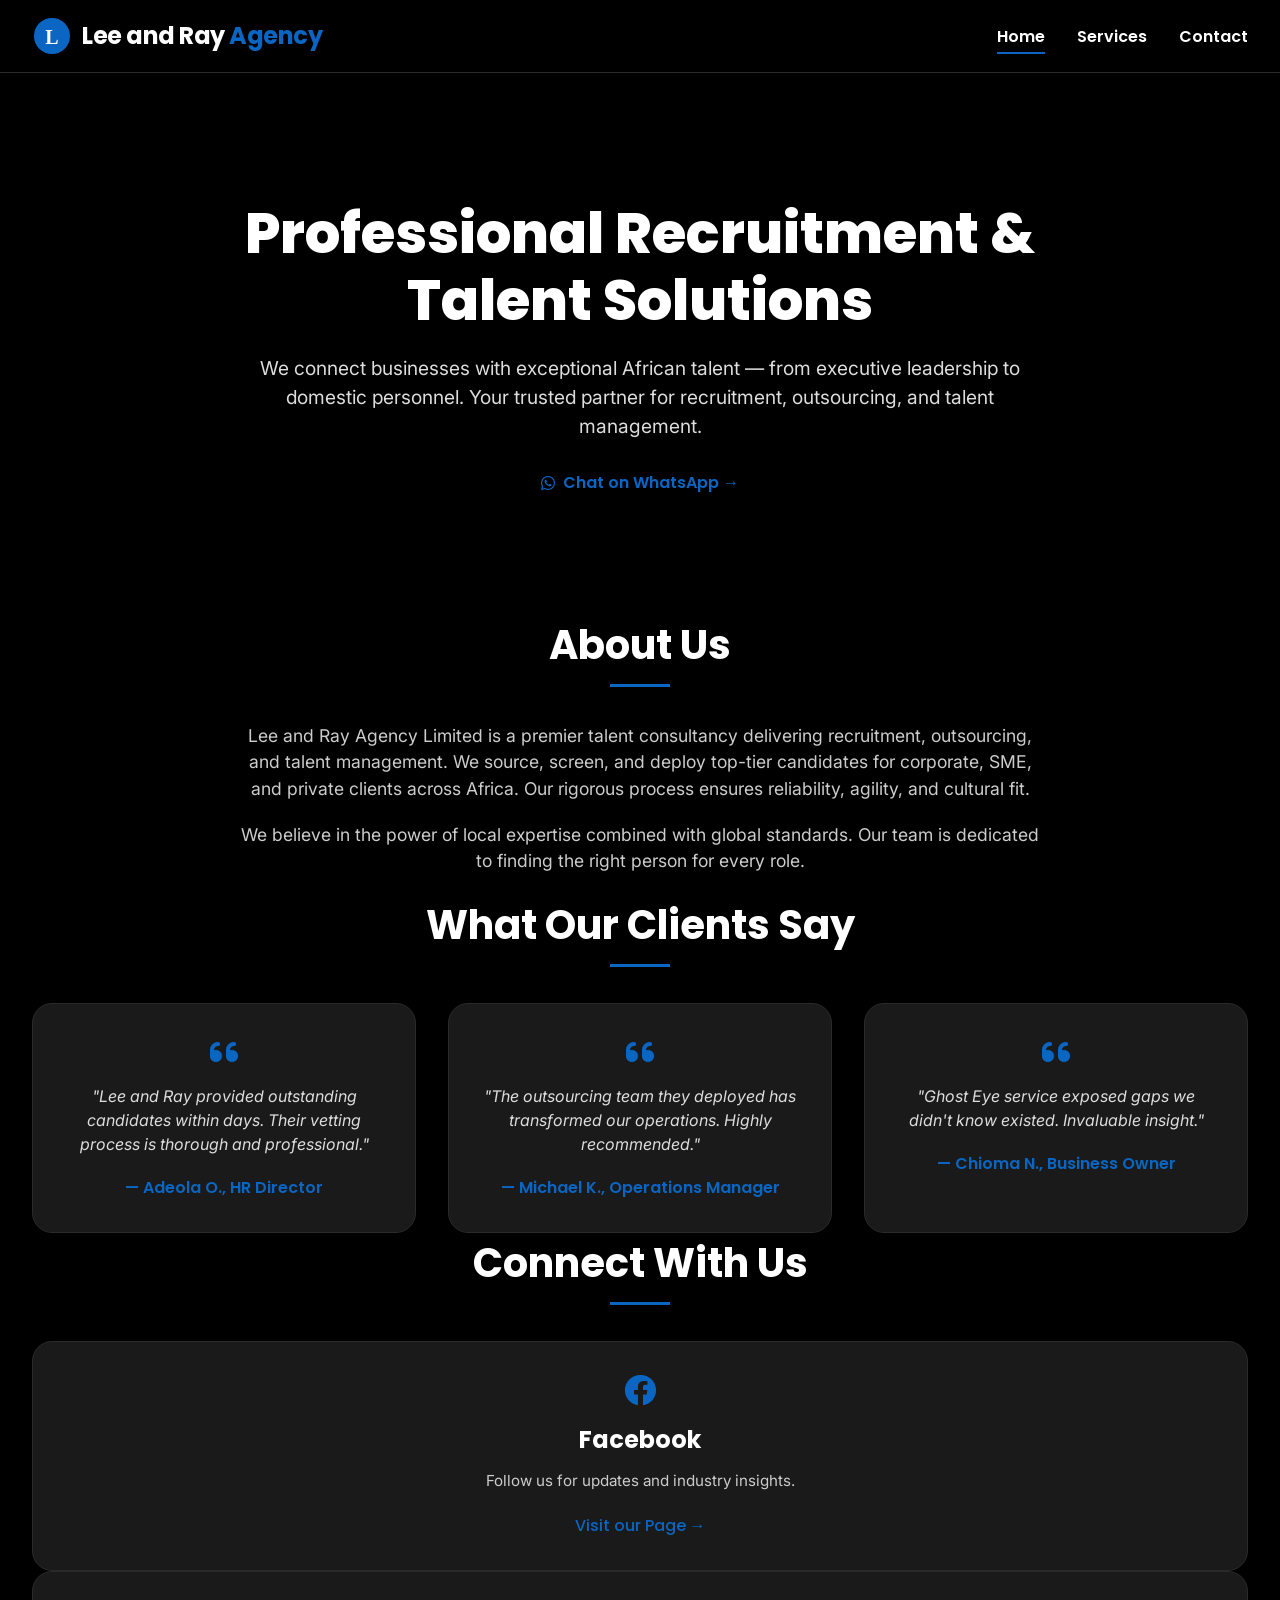
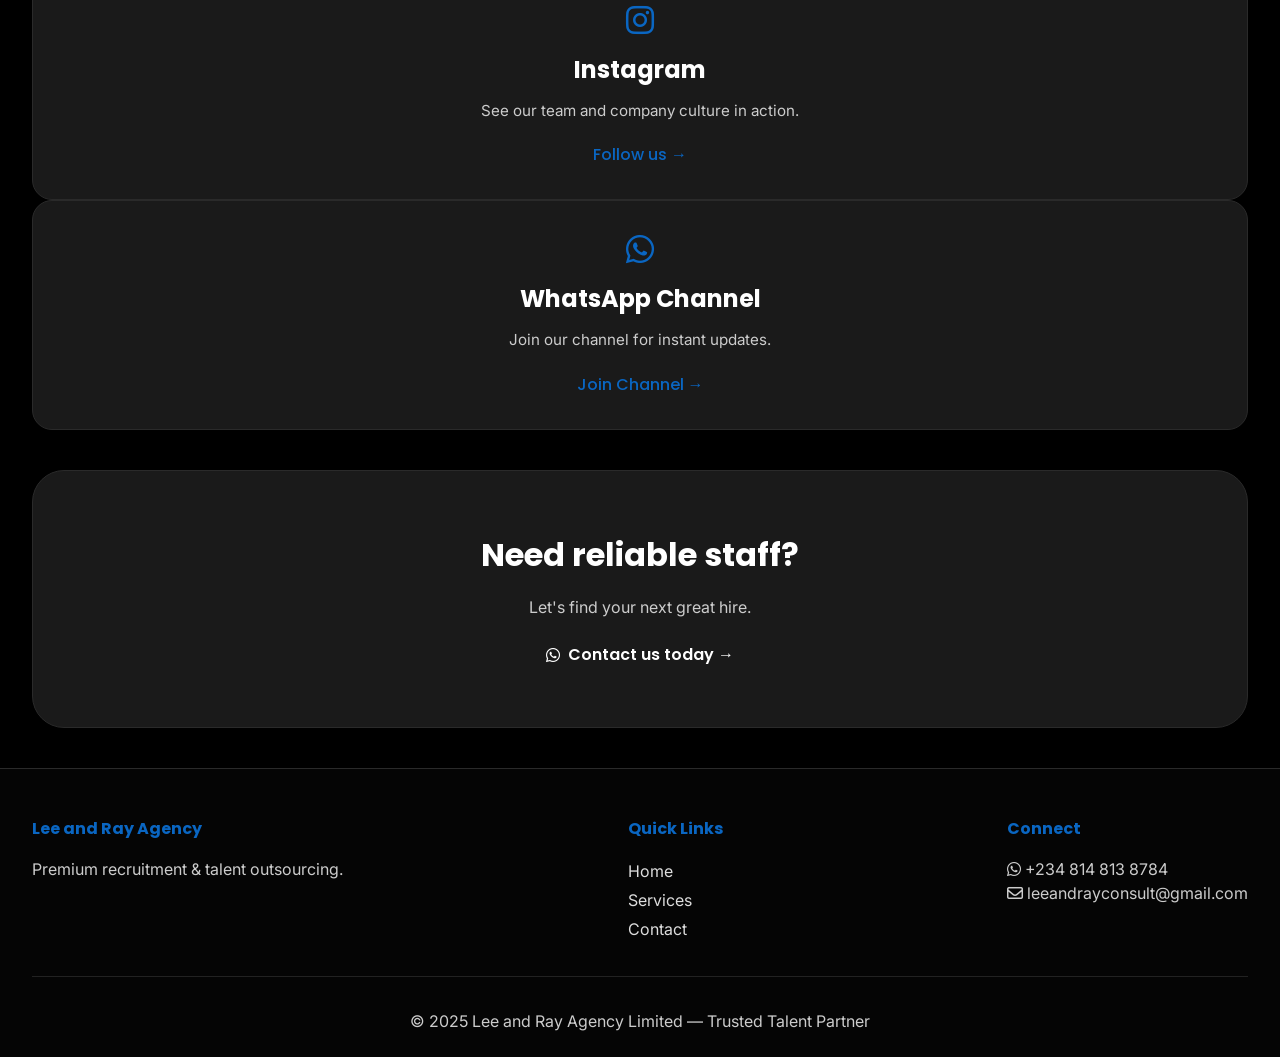
==== index.html @ 64e798c4 "Final updates: blue theme, African images, text links, professional lists, social links added" ====
<!DOCTYPE html>
<html lang="en">
<head>
  <meta charset="UTF-8">
  <meta name="viewport" content="width=device-width, initial-scale=1.0, viewport-fit=cover">
  <title>Lee and Ray Agency | Home</title>
  <link rel="icon" type="image/svg+xml" href="data:image/svg+xml,%3Csvg xmlns='http://www.w3.org/2000/svg' viewBox='0 0 100 100'%3E%3Ctext y='.9em' font-size='90'%3E🏢%3C/text%3E%3C/svg%3E">
  <link href="https://fonts.googleapis.com/css2?family=Inter:opsz,wght@14..32,300;400;500;600;700&family=Poppins:wght@400;500;600;700;800&display=swap" rel="stylesheet">
  <link rel="stylesheet" href="https://cdnjs.cloudflare.com/ajax/libs/font-awesome/6.0.0-beta3/css/all.min.css">
  <link rel="stylesheet" href="styles.css">
</head>
<body>
  <!-- Navbar - solid background -->
  <nav class="navbar" id="mainNav">
    <div class="container nav-container">
      <div class="logo">
        <img src="data:image/svg+xml,%3Csvg xmlns='http://www.w3.org/2000/svg' viewBox='0 0 100 100'%3E%3Ccircle cx='50' cy='50' r='45' fill='%230A66C2'/%3E%3Ctext x='50' y='70' font-size='50' text-anchor='middle' fill='white' font-weight='bold'%3EL%3C/text%3E%3C/svg%3E" alt="Lee and Ray Logo" class="logo-img">
        <h2>Lee and Ray <span>Agency</span></h2>
      </div>
      <ul class="nav-links" id="navLinks">
        <li><a href="index.html" id="nav-home">Home</a></li>
        <li><a href="services.html" id="nav-services">Services</a></li>
        <li><a href="contact.html" id="nav-contact">Contact</a></li>
      </ul>
      <div class="hamburger" id="hamburger"><i class="fas fa-bars"></i></div>
    </div>
  </nav>

  <main>
    <!-- Hero Section -->
    <section class="hero">
      <div class="container">
        <div class="hero-content reveal">
          <h1>Professional Recruitment & Talent Solutions</h1>
          <p>We connect businesses with exceptional African talent — from executive leadership to domestic personnel. Your trusted partner for recruitment, outsourcing, and talent management.</p>
          <a href="https://wa.me/2348148138784?text=Hello%20Lee%20and%20Ray%20Agency%2C%20I'm%20interested%20in%20your%20services." class="text-link" target="_blank"><i class="fab fa-whatsapp"></i> Chat on WhatsApp →</a>
        </div>
      </div>
    </section>

    <!-- About Us -->
    <section class="container reveal">
      <h2 class="section-title">About Us</h2>
      <div class="about-content">
        <p>Lee and Ray Agency Limited is a premier talent consultancy delivering recruitment, outsourcing, and talent management. We source, screen, and deploy top-tier candidates for corporate, SME, and private clients across Africa. Our rigorous process ensures reliability, agility, and cultural fit.</p>
        <p>We believe in the power of local expertise combined with global standards. Our team is dedicated to finding the right person for every role.</p>
      </div>
    </section>

    <!-- Testimonials Section (simple slider/cards) -->
    <section class="container reveal">
      <h2 class="section-title">What Our Clients Say</h2>
      <div class="testimonials-grid">
        <div class="testimonial-card">
          <i class="fas fa-quote-left"></i>
          <p>"Lee and Ray provided outstanding candidates within days. Their vetting process is thorough and professional."</p>
          <h4>— Adeola O., HR Director</h4>
        </div>
        <div class="testimonial-card">
          <i class="fas fa-quote-left"></i>
          <p>"The outsourcing team they deployed has transformed our operations. Highly recommended."</p>
          <h4>— Michael K., Operations Manager</h4>
        </div>
        <div class="testimonial-card">
          <i class="fas fa-quote-left"></i>
          <p>"Ghost Eye service exposed gaps we didn't know existed. Invaluable insight."</p>
          <h4>— Chioma N., Business Owner</h4>
        </div>
      </div>
    </section>

    <!-- Social Media Plugins Section (placeholders – embed real feeds here) -->
        <!-- Social Media Links - Updated -->
    <section class="container reveal">
      <h2 class="section-title">Connect With Us</h2>
      <div class="social-grid">
        <div class="social-placeholder">
          <i class="fab fa-facebook fa-2x"></i>
          <h3>Facebook</h3>
          <p>Follow us for updates and industry insights.</p>
          <a href="https://www.facebook.com/share/1B9zE62vd2/" class="text-link" target="_blank" rel="noopener noreferrer">
            Visit our Page →
          </a>
        </div>
        <div class="social-placeholder">
          <i class="fab fa-instagram fa-2x"></i>
          <h3>Instagram</h3>
          <p>See our team and company culture in action.</p>
          <a href="https://www.instagram.com/leerayagency" class="text-link" target="_blank" rel="noopener noreferrer">
            Follow us →
          </a>
        </div>
        <div class="social-placeholder">
          <i class="fab fa-whatsapp fa-2x"></i>
          <h3>WhatsApp Channel</h3>
          <p>Join our channel for instant updates.</p>
          <a href="https://whatsapp.com/channel/0029Vazezuy2ZjCoZ9tDdW3Q" class="text-link" target="_blank" rel="noopener noreferrer">
            Join Channel →
          </a>
        </div>
      </div>
    </section>

    <!-- Final CTA (only text link) -->
    <div class="container reveal">
      <div class="cta-banner">
        <h3>Need reliable staff?</h3>
        <p>Let's find your next great hire.</p>
        <a href="https://wa.me/2348148138784?text=I%20need%20staff%20for%20my%20business" class="text-link light" target="_blank"><i class="fab fa-whatsapp"></i> Contact us today →</a>
      </div>
    </div>
  </main>

  <footer>
    <div class="container">
      <div class="footer-content">
        <div class="footer-col"><h4>Lee and Ray Agency</h4><p>Premium recruitment & talent outsourcing.</p></div>
        <div class="footer-col"><h4>Quick Links</h4><p><a href="index.html">Home</a><br><a href="services.html">Services</a><br><a href="contact.html">Contact</a></p></div>
        <div class="footer-col"><h4>Connect</h4><p><i class="fab fa-whatsapp"></i> +234 814 813 8784<br><i class="far fa-envelope"></i> leeandrayconsult@gmail.com</p></div>
      </div>
      <div class="footer-bottom"><p>© 2025 Lee and Ray Agency Limited — Trusted Talent Partner</p></div>
    </div>
  </footer>

  <script src="script.js"></script>
</body>
</html>
---- styles.css ----
* {
  margin: 0;
  padding: 0;
  box-sizing: border-box;
}

body {
  font-family: 'Inter', sans-serif;
  background: #000000;
  color: #ffffff;
  line-height: 1.5;
  scroll-behavior: smooth;
  padding-top: 80px;
}

h1, h2, h3, h4, .logo, .nav-links a, .stat-number, .text-link {
  font-family: 'Poppins', sans-serif;
}

:root {
  --black: #000000;
  --white: #ffffff;
  --blue: #0A66C2;
  --blue-dark: #084a8f;
  --gray-light: #1a1a1a;
  --gray-mid: #2a2a2a;
  --transition: all 0.3s ease;
}

.container {
  max-width: 1280px;
  margin: 0 auto;
  padding: 0 32px;
}

/* Text links (no buttons) */
.text-link {
  color: var(--blue);
  text-decoration: none;
  font-weight: 600;
  display: inline-flex;
  align-items: center;
  gap: 8px;
  transition: var(--transition);
  font-size: 1rem;
}
.text-link:hover {
  color: var(--white);
  gap: 12px;
}
.text-link.light {
  color: var(--white);
}
.text-link.light:hover {
  color: var(--blue);
}

/* Navbar – always solid */
.navbar {
  background: var(--black);
  padding: 16px 0;
  position: fixed;
  top: 0;
  left: 0;
  width: 100%;
  z-index: 1000;
  border-bottom: 1px solid var(--gray-mid);
}
.nav-container {
  display: flex;
  justify-content: space-between;
  align-items: center;
}
.logo {
  display: flex;
  align-items: center;
  gap: 10px;
}
.logo-img {
  height: 40px;
  width: auto;
}
.logo h2 {
  font-size: 1.5rem;
  font-weight: 700;
  letter-spacing: -0.5px;
  color: white;
}
.logo span {
  color: var(--blue);
}
.nav-links {
  display: flex;
  gap: 32px;
  list-style: none;
}
.nav-links a {
  text-decoration: none;
  font-weight: 600;
  color: var(--white);
  transition: var(--transition);
  position: relative;
  padding-bottom: 4px;
}
.nav-links a::after {
  content: '';
  position: absolute;
  bottom: -2px;
  left: 0;
  width: 0;
  height: 2px;
  background: var(--blue);
  transition: width 0.3s ease;
}
.nav-links a:hover::after,
.nav-links a.active::after {
  width: 100%;
}
.hamburger {
  display: none;
  font-size: 1.8rem;
  cursor: pointer;
  color: white;
}

/* Hero – updated with colour image of Black African professionals */
.hero {
  background: linear-gradient(135deg, rgba(0,0,0,0.85) 0%, rgba(0,0,0,0.75) 100%), url('https://images.unsplash.com/photo-1552664730-d307ca884978?ixlib=rb-4.0.3&auto=format&fit=crop&w=2070&q=80');
  background-size: cover;
  background-position: center;
  padding: 120px 0;
  text-align: center;
}
.hero-content {
  max-width: 800px;
  margin: 0 auto;
}
.hero h1 {
  font-size: 3.5rem;
  font-weight: 800;
  line-height: 1.2;
  margin-bottom: 20px;
}
.hero p {
  font-size: 1.2rem;
  margin-bottom: 30px;
  color: #dddddd;
}

/* Sections */
section {
  padding: 80px 0;
}
.section-title {
  font-size: 2.5rem;
  font-weight: 700;
  margin-bottom: 48px;
  text-align: center;
  position: relative;
  display: inline-block;
  width: 100%;
}
.section-title:after {
  content: '';
  position: absolute;
  bottom: -12px;
  left: 50%;
  transform: translateX(-50%);
  width: 60px;
  height: 3px;
  background: var(--blue);
}
.about-content {
  max-width: 800px;
  margin: 0 auto;
  text-align: center;
  font-size: 1.1rem;
  color: #cccccc;
}
.about-content p {
  margin-bottom: 20px;
}

/* Testimonials */
.testimonials-grid {
  display: grid;
  grid-template-columns: repeat(auto-fit, minmax(280px, 1fr));
  gap: 32px;
}
.testimonial-card {
  background: var(--gray-light);
  padding: 32px;
  border-radius: 20px;
  text-align: center;
  border: 1px solid var(--gray-mid);
}
.testimonial-card i {
  font-size: 2rem;
  color: var(--blue);
  margin-bottom: 16px;
}
.testimonial-card p {
  font-style: italic;
  margin-bottom: 20px;
  color: #dddddd;
}
.testimonial-card h4 {
  color: var(--blue);
  font-weight: 600;
}

/* Social links styling */
.social-placeholder {
  background: var(--gray-light);
  padding: 32px 24px;
  border-radius: 20px;
  text-align: center;
  border: 1px solid var(--gray-mid);
  transition: var(--transition);
}
.social-placeholder:hover {
  transform: translateY(-5px);
  border-color: var(--blue);
}
.social-placeholder i {
  color: var(--blue);
  margin-bottom: 16px;
}
.social-placeholder h3 {
  margin-bottom: 12px;
  font-size: 1.5rem;
}
.social-placeholder p {
  color: #cccccc;
  margin-bottom: 20px;
  font-size: 0.95rem;
}
.social-placeholder .text-link {
  display: inline-flex;
  align-items: center;
  gap: 8px;
  font-weight: 500;
}

/* CTA banner */
.cta-banner {
  background: var(--gray-light);
  text-align: center;
  border-radius: 32px;
  padding: 60px 40px;
  margin: 40px 0;
  border: 1px solid var(--gray-mid);
}
.cta-banner h3 {
  font-size: 2rem;
  margin-bottom: 16px;
}
.cta-banner p {
  margin-bottom: 24px;
  color: #cccccc;
}

/* Services page */
.services-list {
  display: flex;
  flex-direction: column;
  gap: 48px;
}
.service-item {
  display: flex;
  flex-wrap: wrap;
  gap: 32px;
  background: var(--gray-light);
  border-radius: 24px;
  padding: 32px;
  border: 1px solid var(--gray-mid);
}
.service-item-img {
  width: 180px;
  height: 180px;
  object-fit: cover;
  border-radius: 20px;
}
.service-item-content {
  flex: 1;
}
.service-item-content h3 {
  font-size: 1.8rem;
  margin-bottom: 16px;
}
.service-item-content ul {
  margin: 20px 0;
  list-style: none;
}
.service-item-content li {
  margin-bottom: 8px;
}

/* Contact page */
.contact-grid {
  display: grid;
  grid-template-columns: 1fr 1fr;
  gap: 48px;
}
.contact-info {
  background: var(--gray-light);
  padding: 32px;
  border-radius: 28px;
}
.contact-info-item {
  display: flex;
  align-items: center;
  gap: 16px;
  margin-bottom: 32px;
}
.contact-info-item i {
  font-size: 1.8rem;
  color: var(--blue);
}
.contact-info-item a {
  color: var(--blue);
  text-decoration: none;
}
.contact-form {
  background: var(--gray-light);
  padding: 32px;
  border-radius: 28px;
}
.form-group {
  margin-bottom: 24px;
}
input, textarea {
  width: 100%;
  padding: 14px 18px;
  border: 1px solid var(--gray-mid);
  background: #111;
  color: white;
  border-radius: 16px;
  font-family: 'Inter', sans-serif;
}
input:focus, textarea:focus {
  outline: none;
  border-color: var(--blue);
}
.form-note {
  font-size: 0.8rem;
  margin-top: 16px;
  color: #888;
}

/* Footer */
footer {
  background: #050505;
  color: #ccc;
  padding: 48px 0 24px;
  margin-top: 40px;
  border-top: 1px solid var(--gray-mid);
}
.footer-content {
  display: flex;
  justify-content: space-between;
  flex-wrap: wrap;
  gap: 32px;
}
.footer-col h4 {
  color: var(--blue);
  margin-bottom: 16px;
}
.footer-col a {
  color: #ddd;
  text-decoration: none;
  line-height: 1.8;
}
.footer-bottom {
  text-align: center;
  padding-top: 32px;
  border-top: 1px solid #222;
  margin-top: 32px;
}

/* Scroll reveal */
.reveal {
  opacity: 0;
  transform: translateY(28px);
  transition: opacity 0.7s ease, transform 0.7s ease;
}
.reveal.visible {
  opacity: 1;
  transform: translateY(0);
}

/* Responsive */
@media (max-width: 880px) {
  body {
    padding-top: 70px;
  }
  .container {
    padding: 0 24px;
  }
  .nav-links {
    position: fixed;
    top: 70px;
    left: -100%;
    flex-direction: column;
    background: black;
    width: 80%;
    height: calc(100vh - 70px);
    padding: 40px 32px;
    transition: 0.3s;
    gap: 28px;
    z-index: 999;
    border-right: 1px solid var(--gray-mid);
  }
  .nav-links.active {
    left: 0;
  }
  .hamburger {
    display: block;
  }
  .hero h1 {
    font-size: 2rem;
  }
  .section-title {
    font-size: 1.8rem;
  }
  .contact-grid {
    grid-template-columns: 1fr;
  }
  .service-item-img {
    width: 100%;
    height: 200px;
  }
}
/* Professional list styling (no emojis, clean bullets) */
.professional-list {
  list-style: none;
  margin: 20px 0;
  padding: 0;
}
.professional-list li {
  margin-bottom: 10px;
  padding-left: 20px;
  position: relative;
}
.professional-list li::before {
  content: "—";
  color: var(--blue);
  position: absolute;
  left: 0;
  font-weight: 600;
}
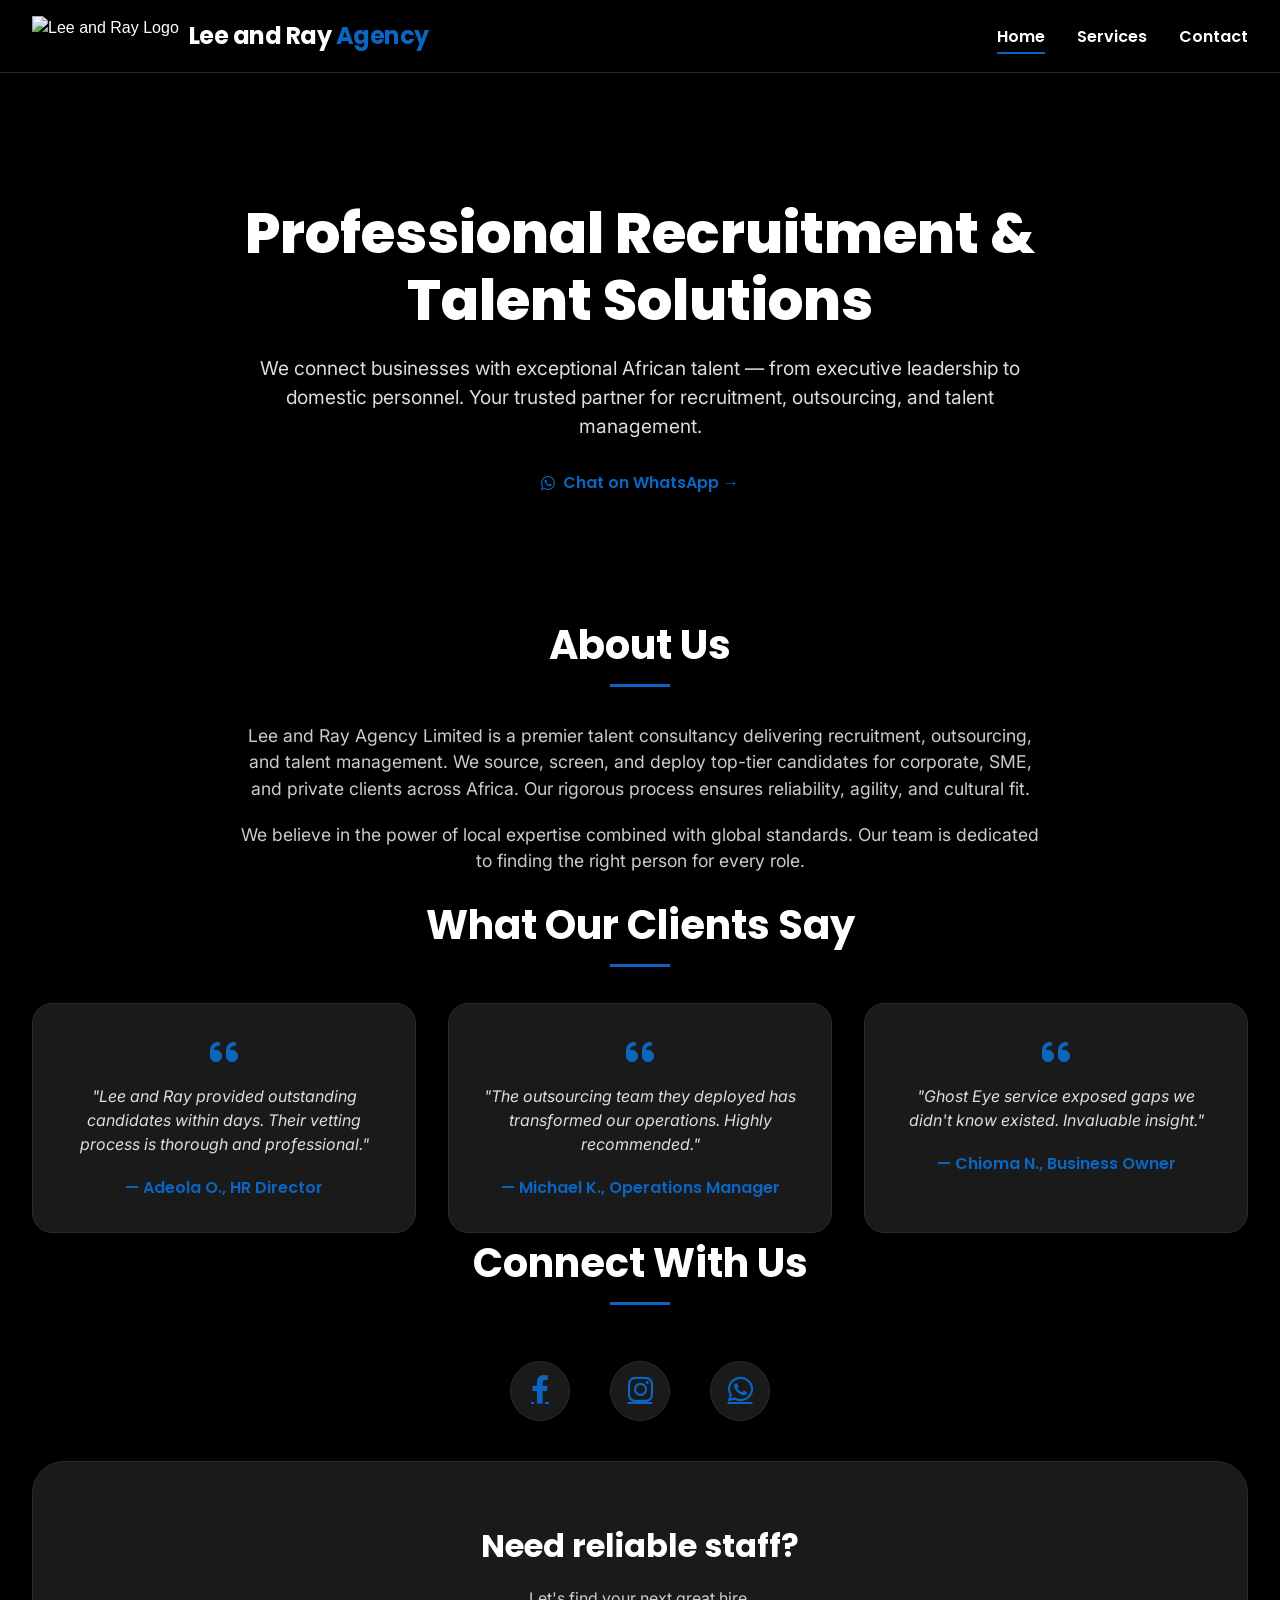
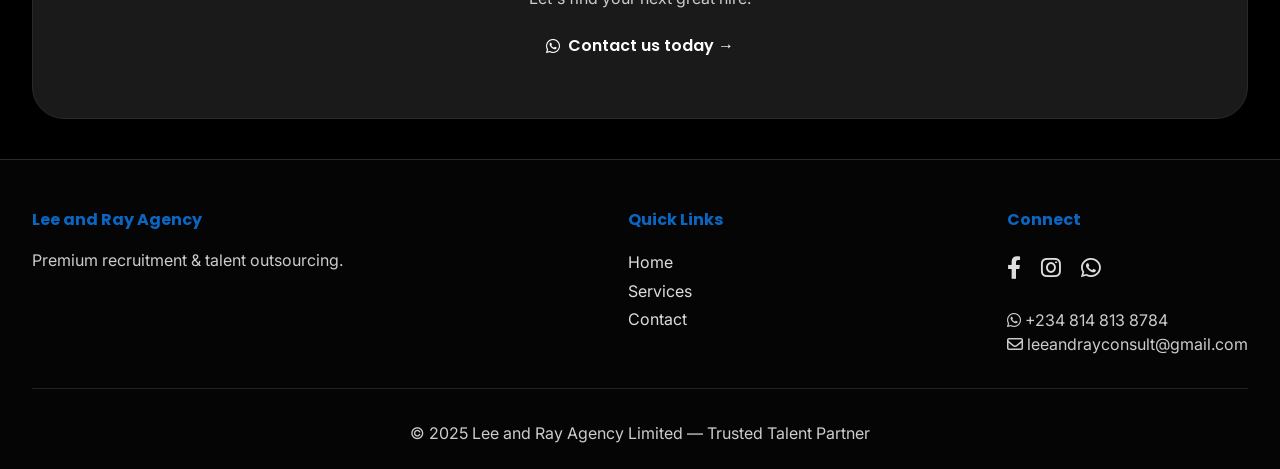
==== commit e7e3e02f: "Added local images and favicon, updated footer social icons" ====
--- a/index.html
+++ b/index.html
@@ -4,17 +4,18 @@
   <meta charset="UTF-8">
   <meta name="viewport" content="width=device-width, initial-scale=1.0, viewport-fit=cover">
   <title>Lee and Ray Agency | Home</title>
-  <link rel="icon" type="image/svg+xml" href="data:image/svg+xml,%3Csvg xmlns='http://www.w3.org/2000/svg' viewBox='0 0 100 100'%3E%3Ctext y='.9em' font-size='90'%3E🏢%3C/text%3E%3C/svg%3E">
+  <!-- Favicon (real .ico file) -->
+  <link rel="icon" type="image/x-icon" href="favicon.ico">
   <link href="https://fonts.googleapis.com/css2?family=Inter:opsz,wght@14..32,300;400;500;600;700&family=Poppins:wght@400;500;600;700;800&display=swap" rel="stylesheet">
   <link rel="stylesheet" href="https://cdnjs.cloudflare.com/ajax/libs/font-awesome/6.0.0-beta3/css/all.min.css">
   <link rel="stylesheet" href="styles.css">
 </head>
 <body>
-  <!-- Navbar - solid background -->
   <nav class="navbar" id="mainNav">
     <div class="container nav-container">
       <div class="logo">
-        <img src="data:image/svg+xml,%3Csvg xmlns='http://www.w3.org/2000/svg' viewBox='0 0 100 100'%3E%3Ccircle cx='50' cy='50' r='45' fill='%230A66C2'/%3E%3Ctext x='50' y='70' font-size='50' text-anchor='middle' fill='white' font-weight='bold'%3EL%3C/text%3E%3C/svg%3E" alt="Lee and Ray Logo" class="logo-img">
+        <!-- Real logo image -->
+        <img src="logo.png" alt="Lee and Ray Logo" class="logo-img">
         <h2>Lee and Ray <span>Agency</span></h2>
       </div>
       <ul class="nav-links" id="navLinks">
@@ -27,7 +28,6 @@
   </nav>
 
   <main>
-    <!-- Hero Section -->
     <section class="hero">
       <div class="container">
         <div class="hero-content reveal">
@@ -38,7 +38,6 @@
       </div>
     </section>
 
-    <!-- About Us -->
     <section class="container reveal">
       <h2 class="section-title">About Us</h2>
       <div class="about-content">
@@ -47,7 +46,6 @@
       </div>
     </section>
 
-    <!-- Testimonials Section (simple slider/cards) -->
     <section class="container reveal">
       <h2 class="section-title">What Our Clients Say</h2>
       <div class="testimonials-grid">
@@ -69,39 +67,15 @@
       </div>
     </section>
 
-    <!-- Social Media Plugins Section (placeholders – embed real feeds here) -->
-        <!-- Social Media Links - Updated -->
     <section class="container reveal">
       <h2 class="section-title">Connect With Us</h2>
-      <div class="social-grid">
-        <div class="social-placeholder">
-          <i class="fab fa-facebook fa-2x"></i>
-          <h3>Facebook</h3>
-          <p>Follow us for updates and industry insights.</p>
-          <a href="https://www.facebook.com/share/1B9zE62vd2/" class="text-link" target="_blank" rel="noopener noreferrer">
-            Visit our Page →
-          </a>
-        </div>
-        <div class="social-placeholder">
-          <i class="fab fa-instagram fa-2x"></i>
-          <h3>Instagram</h3>
-          <p>See our team and company culture in action.</p>
-          <a href="https://www.instagram.com/leerayagency" class="text-link" target="_blank" rel="noopener noreferrer">
-            Follow us →
-          </a>
-        </div>
-        <div class="social-placeholder">
-          <i class="fab fa-whatsapp fa-2x"></i>
-          <h3>WhatsApp Channel</h3>
-          <p>Join our channel for instant updates.</p>
-          <a href="https://whatsapp.com/channel/0029Vazezuy2ZjCoZ9tDdW3Q" class="text-link" target="_blank" rel="noopener noreferrer">
-            Join Channel →
-          </a>
-        </div>
+      <div class="social-icons-wrapper">
+        <a href="https://www.facebook.com/share/1B9zE62vd2/" class="social-icon" target="_blank" rel="noopener noreferrer"><i class="fab fa-facebook-f"></i></a>
+        <a href="https://www.instagram.com/leerayagency" class="social-icon" target="_blank" rel="noopener noreferrer"><i class="fab fa-instagram"></i></a>
+        <a href="https://whatsapp.com/channel/0029Vazezuy2ZjCoZ9tDdW3Q" class="social-icon" target="_blank" rel="noopener noreferrer"><i class="fab fa-whatsapp"></i></a>
       </div>
     </section>
 
-    <!-- Final CTA (only text link) -->
     <div class="container reveal">
       <div class="cta-banner">
         <h3>Need reliable staff?</h3>
@@ -114,9 +88,23 @@
   <footer>
     <div class="container">
       <div class="footer-content">
-        <div class="footer-col"><h4>Lee and Ray Agency</h4><p>Premium recruitment & talent outsourcing.</p></div>
-        <div class="footer-col"><h4>Quick Links</h4><p><a href="index.html">Home</a><br><a href="services.html">Services</a><br><a href="contact.html">Contact</a></p></div>
-        <div class="footer-col"><h4>Connect</h4><p><i class="fab fa-whatsapp"></i> +234 814 813 8784<br><i class="far fa-envelope"></i> leeandrayconsult@gmail.com</p></div>
+        <div class="footer-col">
+          <h4>Lee and Ray Agency</h4>
+          <p>Premium recruitment & talent outsourcing.</p>
+        </div>
+        <div class="footer-col">
+          <h4>Quick Links</h4>
+          <p><a href="index.html">Home</a><br><a href="services.html">Services</a><br><a href="contact.html">Contact</a></p>
+        </div>
+        <div class="footer-col">
+          <h4>Connect</h4>
+          <div class="footer-social-icons">
+            <a href="https://www.facebook.com/share/1B9zE62vd2/" target="_blank"><i class="fab fa-facebook-f"></i></a>
+            <a href="https://www.instagram.com/leerayagency" target="_blank"><i class="fab fa-instagram"></i></a>
+            <a href="https://whatsapp.com/channel/0029Vazezuy2ZjCoZ9tDdW3Q" target="_blank"><i class="fab fa-whatsapp"></i></a>
+          </div>
+          <p><i class="fab fa-whatsapp"></i> +234 814 813 8784<br><i class="far fa-envelope"></i> leeandrayconsult@gmail.com</p>
+        </div>
       </div>
       <div class="footer-bottom"><p>© 2025 Lee and Ray Agency Limited — Trusted Talent Partner</p></div>
     </div>
--- a/styles.css
+++ b/styles.css
@@ -210,36 +210,52 @@
 }
 
 /* Social links styling */
-.social-placeholder {
-  background: var(--gray-light);
-  padding: 32px 24px;
-  border-radius: 20px;
-  text-align: center;
+/* Social icons – pure icons, no text */
+.social-icons-wrapper {
+  display: flex;
+  justify-content: center;
+  gap: 40px;
+  flex-wrap: wrap;
+  margin-top: 20px;
+}
+
+.social-icon {
+  display: flex;
+  align-items: center;
+  justify-content: center;
+  width: 60px;
+  height: 60px;
+  background: var(--gray-light);
+  border-radius: 50%;
+  color: var(--blue);
+  font-size: 1.8rem;
+  transition: var(--transition);
   border: 1px solid var(--gray-mid);
+}
+
+.social-icon:hover {
+  transform: translateY(-5px);
+  background: var(--blue);
+  color: white;
+  border-color: var(--blue);
+}
+
+/* Footer social icons */
+.footer-social-icons {
+  display: flex;
+  gap: 20px;
+  margin-bottom: 20px;
+}
+
+.footer-social-icons a {
+  color: #ccc;
+  font-size: 1.4rem;
   transition: var(--transition);
 }
-.social-placeholder:hover {
-  transform: translateY(-5px);
-  border-color: var(--blue);
-}
-.social-placeholder i {
-  color: var(--blue);
-  margin-bottom: 16px;
-}
-.social-placeholder h3 {
-  margin-bottom: 12px;
-  font-size: 1.5rem;
-}
-.social-placeholder p {
-  color: #cccccc;
-  margin-bottom: 20px;
-  font-size: 0.95rem;
-}
-.social-placeholder .text-link {
-  display: inline-flex;
-  align-items: center;
-  gap: 8px;
-  font-weight: 500;
+
+.footer-social-icons a:hover {
+  color: var(--blue);
+  transform: translateY(-3px);
 }
 
 /* CTA banner */
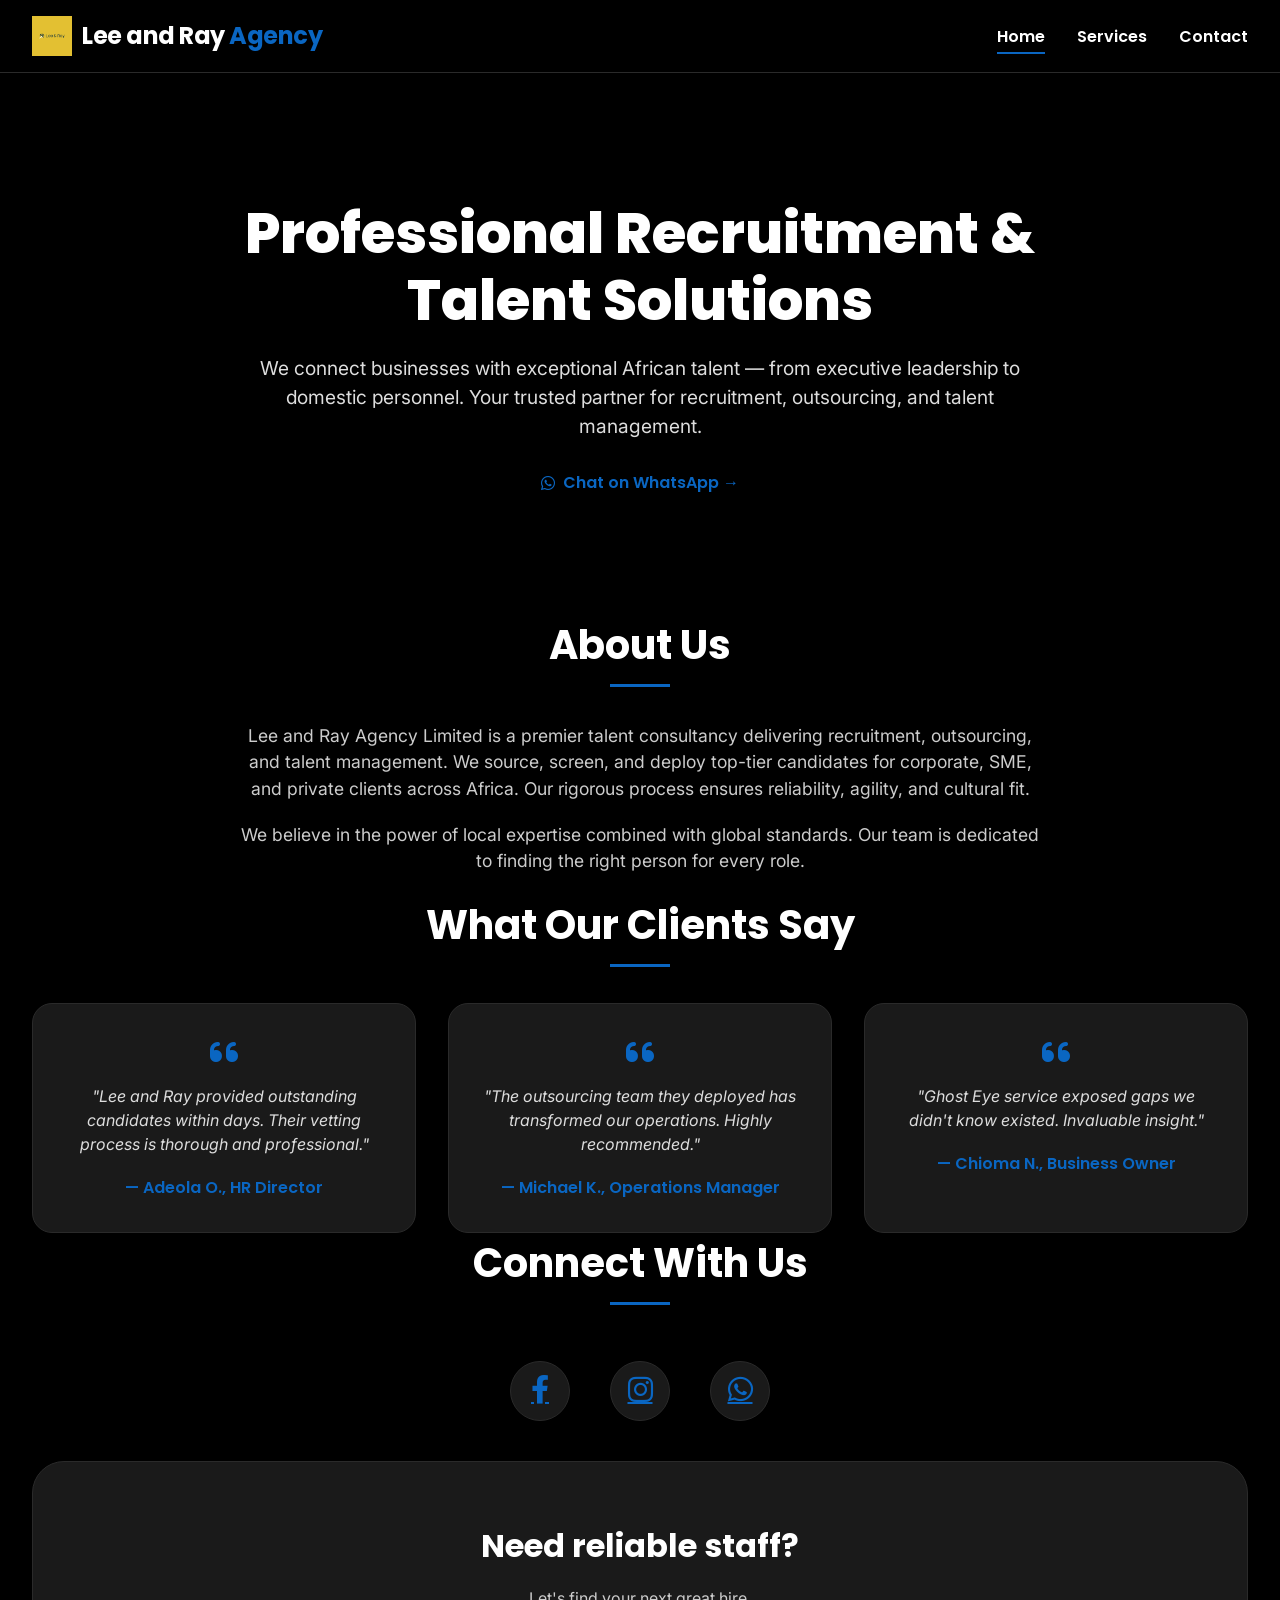
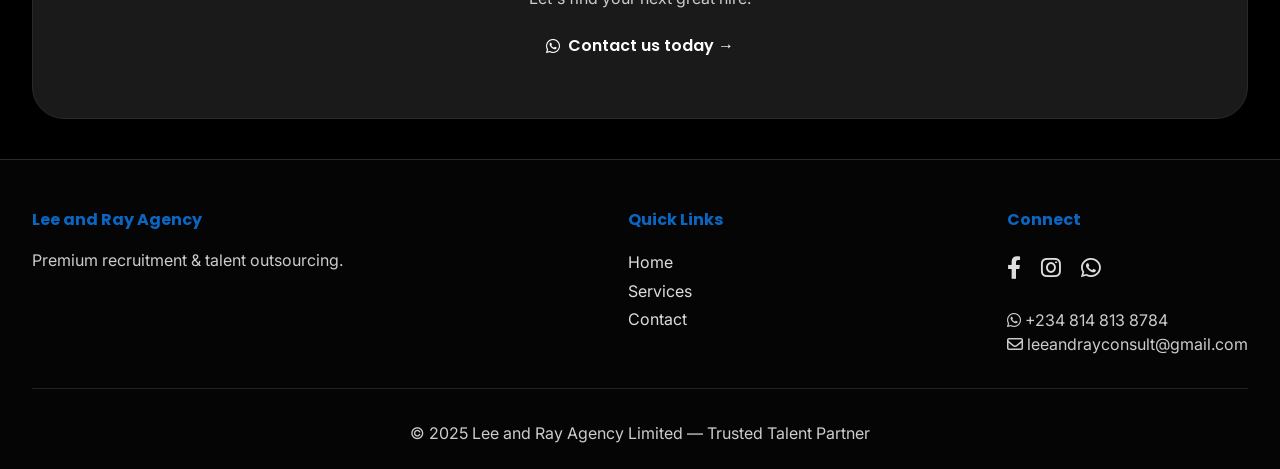
==== commit c1c0f73e: "Added logo and footer social icons to home and contact pages" ====
--- a/index.html
+++ b/index.html
@@ -4,8 +4,8 @@
   <meta charset="UTF-8">
   <meta name="viewport" content="width=device-width, initial-scale=1.0, viewport-fit=cover">
   <title>Lee and Ray Agency | Home</title>
-  <!-- Favicon (real .ico file) -->
-  <link rel="icon" type="image/x-icon" href="favicon.ico">
+  <!-- Favicon (local) -->
+  <link rel="icon" type="image/x-icon" href="images/favicon.ico">
   <link href="https://fonts.googleapis.com/css2?family=Inter:opsz,wght@14..32,300;400;500;600;700&family=Poppins:wght@400;500;600;700;800&display=swap" rel="stylesheet">
   <link rel="stylesheet" href="https://cdnjs.cloudflare.com/ajax/libs/font-awesome/6.0.0-beta3/css/all.min.css">
   <link rel="stylesheet" href="styles.css">
@@ -14,8 +14,8 @@
   <nav class="navbar" id="mainNav">
     <div class="container nav-container">
       <div class="logo">
-        <!-- Real logo image -->
-        <img src="logo.png" alt="Lee and Ray Logo" class="logo-img">
+        <!-- Local logo with fallback SVG -->
+        <img src="images/logo.png" alt="Lee and Ray Logo" class="logo-img" onerror="this.src='data:image/svg+xml,%3Csvg xmlns=\'http://www.w3.org/2000/svg\' viewBox=\'0 0 100 100\'%3E%3Ccircle cx=\'50\' cy=\'50\' r=\'45\' fill=\'%230A66C2\'/%3E%3Ctext x=\'50\' y=\'70\' font-size=\'50\' text-anchor=\'middle\' fill=\'white\' font-weight=\'bold\'%3EL%3C/text%3E%3C/svg%3E'">
         <h2>Lee and Ray <span>Agency</span></h2>
       </div>
       <ul class="nav-links" id="navLinks">
@@ -28,6 +28,7 @@
   </nav>
 
   <main>
+    <!-- Hero Section -->
     <section class="hero">
       <div class="container">
         <div class="hero-content reveal">
@@ -38,6 +39,7 @@
       </div>
     </section>
 
+    <!-- About Us -->
     <section class="container reveal">
       <h2 class="section-title">About Us</h2>
       <div class="about-content">
@@ -46,6 +48,7 @@
       </div>
     </section>
 
+    <!-- Testimonials -->
     <section class="container reveal">
       <h2 class="section-title">What Our Clients Say</h2>
       <div class="testimonials-grid">
@@ -67,15 +70,23 @@
       </div>
     </section>
 
+    <!-- Social Media Links – icons only -->
     <section class="container reveal">
       <h2 class="section-title">Connect With Us</h2>
       <div class="social-icons-wrapper">
-        <a href="https://www.facebook.com/share/1B9zE62vd2/" class="social-icon" target="_blank" rel="noopener noreferrer"><i class="fab fa-facebook-f"></i></a>
-        <a href="https://www.instagram.com/leerayagency" class="social-icon" target="_blank" rel="noopener noreferrer"><i class="fab fa-instagram"></i></a>
-        <a href="https://whatsapp.com/channel/0029Vazezuy2ZjCoZ9tDdW3Q" class="social-icon" target="_blank" rel="noopener noreferrer"><i class="fab fa-whatsapp"></i></a>
+        <a href="https://www.facebook.com/share/1B9zE62vd2/" class="social-icon" target="_blank" rel="noopener noreferrer">
+          <i class="fab fa-facebook-f"></i>
+        </a>
+        <a href="https://www.instagram.com/leerayagency" class="social-icon" target="_blank" rel="noopener noreferrer">
+          <i class="fab fa-instagram"></i>
+        </a>
+        <a href="https://whatsapp.com/channel/0029Vazezuy2ZjCoZ9tDdW3Q" class="social-icon" target="_blank" rel="noopener noreferrer">
+          <i class="fab fa-whatsapp"></i>
+        </a>
       </div>
     </section>
 
+    <!-- Final CTA -->
     <div class="container reveal">
       <div class="cta-banner">
         <h3>Need reliable staff?</h3>
@@ -99,9 +110,9 @@
         <div class="footer-col">
           <h4>Connect</h4>
           <div class="footer-social-icons">
-            <a href="https://www.facebook.com/share/1B9zE62vd2/" target="_blank"><i class="fab fa-facebook-f"></i></a>
-            <a href="https://www.instagram.com/leerayagency" target="_blank"><i class="fab fa-instagram"></i></a>
-            <a href="https://whatsapp.com/channel/0029Vazezuy2ZjCoZ9tDdW3Q" target="_blank"><i class="fab fa-whatsapp"></i></a>
+            <a href="https://www.facebook.com/share/1B9zE62vd2/" target="_blank" rel="noopener noreferrer"><i class="fab fa-facebook-f"></i></a>
+            <a href="https://www.instagram.com/leerayagency" target="_blank" rel="noopener noreferrer"><i class="fab fa-instagram"></i></a>
+            <a href="https://whatsapp.com/channel/0029Vazezuy2ZjCoZ9tDdW3Q" target="_blank" rel="noopener noreferrer"><i class="fab fa-whatsapp"></i></a>
           </div>
           <p><i class="fab fa-whatsapp"></i> +234 814 813 8784<br><i class="far fa-envelope"></i> leeandrayconsult@gmail.com</p>
         </div>
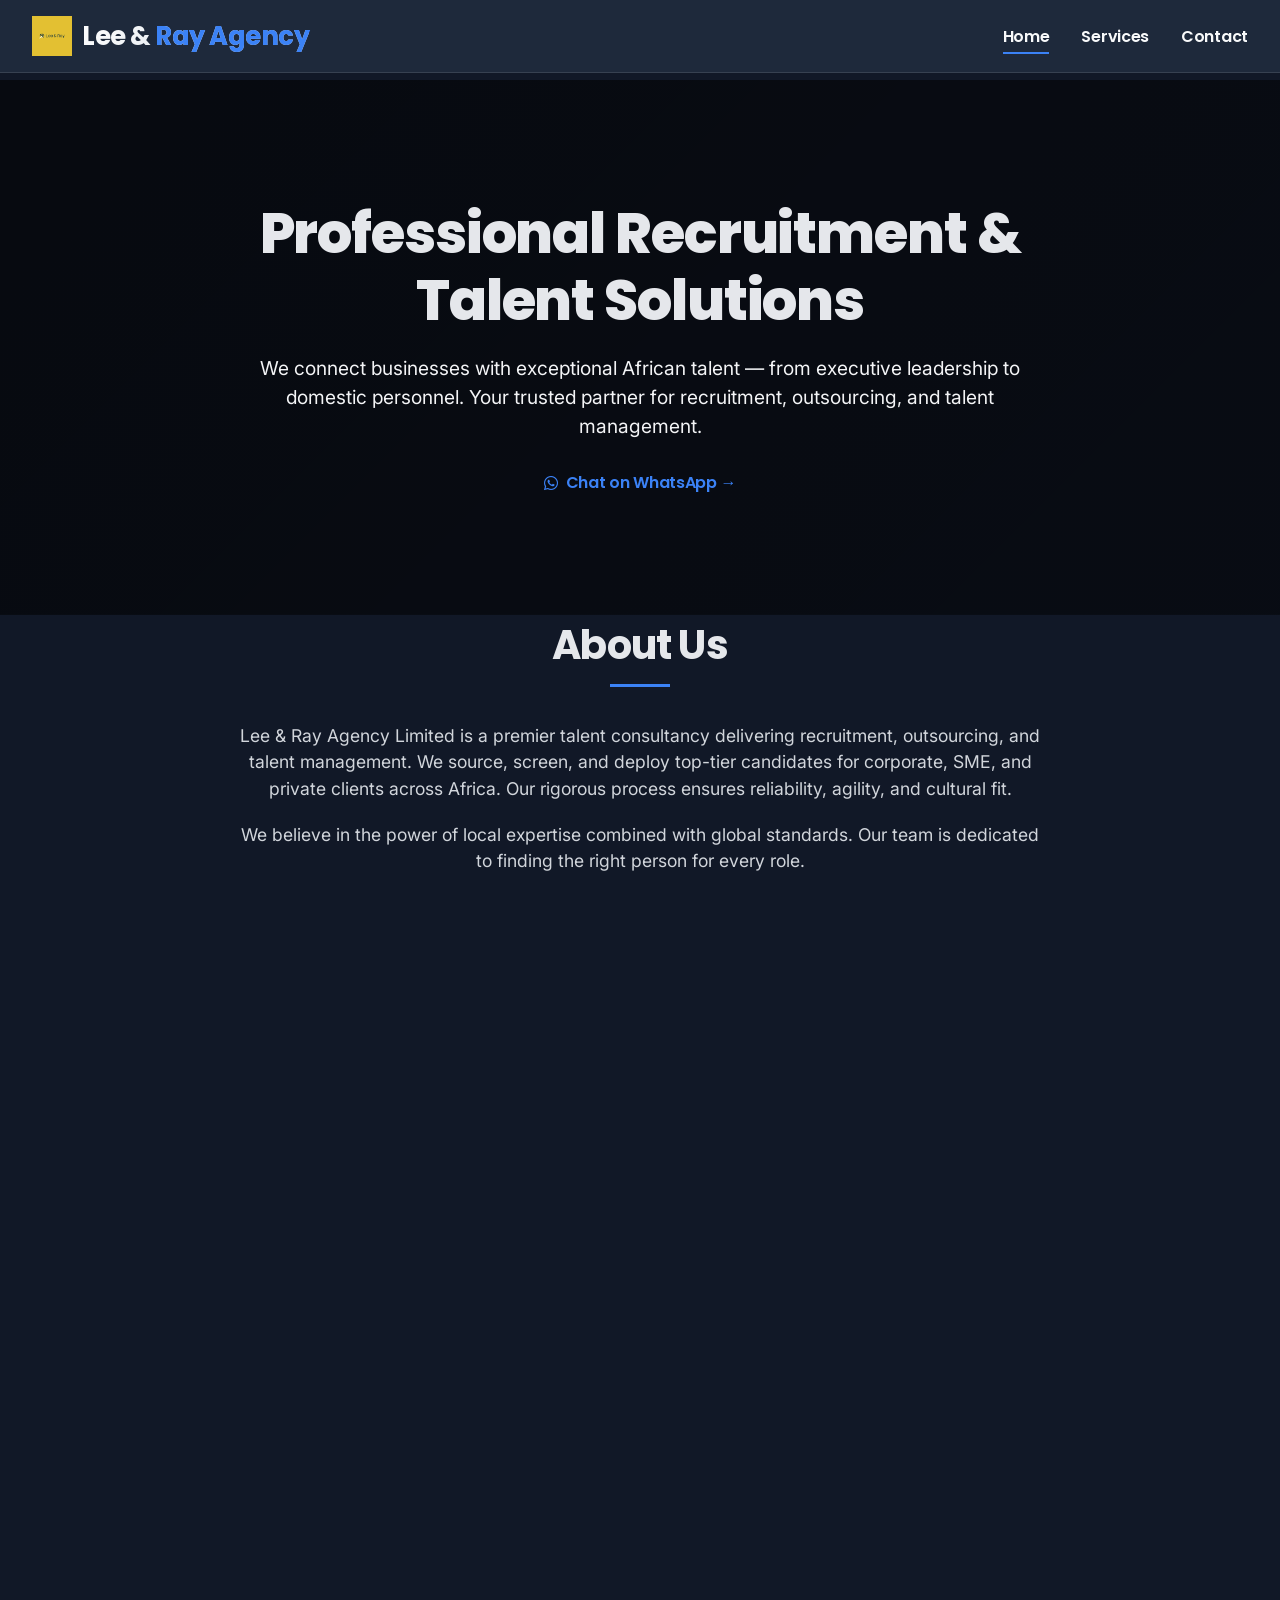
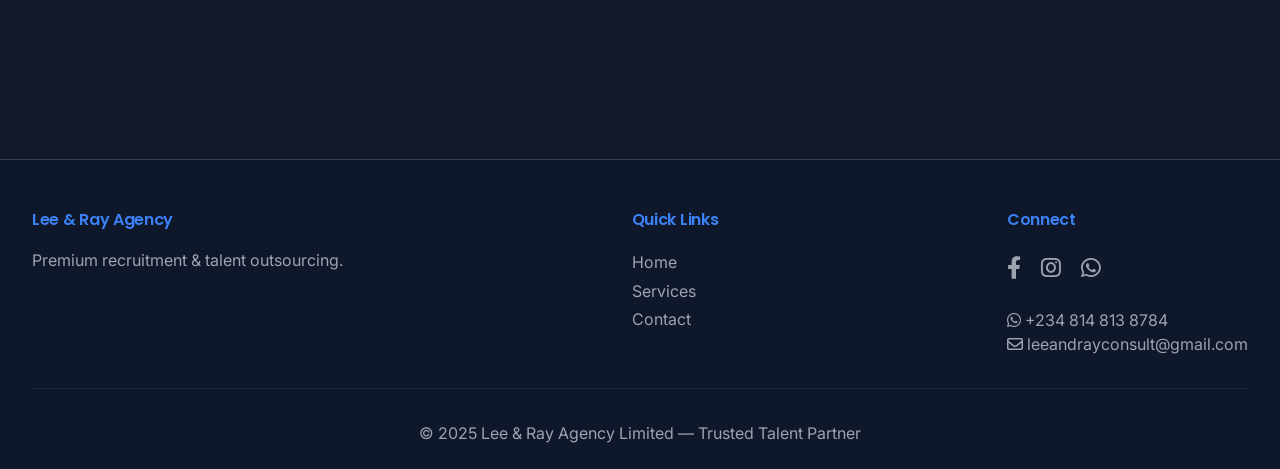
==== commit 8032fa34: "Lighter theme, ampersand in logo, improved fonts" ====
--- a/index.html
+++ b/index.html
@@ -3,7 +3,7 @@
 <head>
   <meta charset="UTF-8">
   <meta name="viewport" content="width=device-width, initial-scale=1.0, viewport-fit=cover">
-  <title>Lee and Ray Agency | Home</title>
+  <title>Lee & Ray Agency | Home</title>
   <!-- Favicon (local) -->
   <link rel="icon" type="image/x-icon" href="images/favicon.ico">
   <link href="https://fonts.googleapis.com/css2?family=Inter:opsz,wght@14..32,300;400;500;600;700&family=Poppins:wght@400;500;600;700;800&display=swap" rel="stylesheet">
@@ -14,9 +14,8 @@
   <nav class="navbar" id="mainNav">
     <div class="container nav-container">
       <div class="logo">
-        <!-- Local logo with fallback SVG -->
-        <img src="images/logo.png" alt="Lee and Ray Logo" class="logo-img" onerror="this.src='data:image/svg+xml,%3Csvg xmlns=\'http://www.w3.org/2000/svg\' viewBox=\'0 0 100 100\'%3E%3Ccircle cx=\'50\' cy=\'50\' r=\'45\' fill=\'%230A66C2\'/%3E%3Ctext x=\'50\' y=\'70\' font-size=\'50\' text-anchor=\'middle\' fill=\'white\' font-weight=\'bold\'%3EL%3C/text%3E%3C/svg%3E'">
-        <h2>Lee and Ray <span>Agency</span></h2>
+        <img src="images/logo.png" alt="Lee & Ray Logo" class="logo-img" onerror="this.src='data:image/svg+xml,%3Csvg xmlns=\'http://www.w3.org/2000/svg\' viewBox=\'0 0 100 100\'%3E%3Ccircle cx=\'50\' cy=\'50\' r=\'45\' fill=\'%230A66C2\'/%3E%3Ctext x=\'50\' y=\'70\' font-size=\'50\' text-anchor=\'middle\' fill=\'white\' font-weight=\'bold\'%3EL%3C/text%3E%3C/svg%3E'">
+        <h2>Lee &amp; <span>Ray Agency</span></h2>
       </div>
       <ul class="nav-links" id="navLinks">
         <li><a href="index.html" id="nav-home">Home</a></li>
@@ -28,7 +27,6 @@
   </nav>
 
   <main>
-    <!-- Hero Section -->
     <section class="hero">
       <div class="container">
         <div class="hero-content reveal">
@@ -39,22 +37,20 @@
       </div>
     </section>
 
-    <!-- About Us -->
     <section class="container reveal">
       <h2 class="section-title">About Us</h2>
       <div class="about-content">
-        <p>Lee and Ray Agency Limited is a premier talent consultancy delivering recruitment, outsourcing, and talent management. We source, screen, and deploy top-tier candidates for corporate, SME, and private clients across Africa. Our rigorous process ensures reliability, agility, and cultural fit.</p>
+        <p>Lee & Ray Agency Limited is a premier talent consultancy delivering recruitment, outsourcing, and talent management. We source, screen, and deploy top-tier candidates for corporate, SME, and private clients across Africa. Our rigorous process ensures reliability, agility, and cultural fit.</p>
         <p>We believe in the power of local expertise combined with global standards. Our team is dedicated to finding the right person for every role.</p>
       </div>
     </section>
 
-    <!-- Testimonials -->
     <section class="container reveal">
       <h2 class="section-title">What Our Clients Say</h2>
       <div class="testimonials-grid">
         <div class="testimonial-card">
           <i class="fas fa-quote-left"></i>
-          <p>"Lee and Ray provided outstanding candidates within days. Their vetting process is thorough and professional."</p>
+          <p>"Lee & Ray provided outstanding candidates within days. Their vetting process is thorough and professional."</p>
           <h4>— Adeola O., HR Director</h4>
         </div>
         <div class="testimonial-card">
@@ -70,23 +66,15 @@
       </div>
     </section>
 
-    <!-- Social Media Links – icons only -->
     <section class="container reveal">
       <h2 class="section-title">Connect With Us</h2>
       <div class="social-icons-wrapper">
-        <a href="https://www.facebook.com/share/1B9zE62vd2/" class="social-icon" target="_blank" rel="noopener noreferrer">
-          <i class="fab fa-facebook-f"></i>
-        </a>
-        <a href="https://www.instagram.com/leerayagency" class="social-icon" target="_blank" rel="noopener noreferrer">
-          <i class="fab fa-instagram"></i>
-        </a>
-        <a href="https://whatsapp.com/channel/0029Vazezuy2ZjCoZ9tDdW3Q" class="social-icon" target="_blank" rel="noopener noreferrer">
-          <i class="fab fa-whatsapp"></i>
-        </a>
+        <a href="https://www.facebook.com/share/1B9zE62vd2/" class="social-icon" target="_blank" rel="noopener noreferrer"><i class="fab fa-facebook-f"></i></a>
+        <a href="https://www.instagram.com/leerayagency" class="social-icon" target="_blank" rel="noopener noreferrer"><i class="fab fa-instagram"></i></a>
+        <a href="https://whatsapp.com/channel/0029Vazezuy2ZjCoZ9tDdW3Q" class="social-icon" target="_blank" rel="noopener noreferrer"><i class="fab fa-whatsapp"></i></a>
       </div>
     </section>
 
-    <!-- Final CTA -->
     <div class="container reveal">
       <div class="cta-banner">
         <h3>Need reliable staff?</h3>
@@ -100,7 +88,7 @@
     <div class="container">
       <div class="footer-content">
         <div class="footer-col">
-          <h4>Lee and Ray Agency</h4>
+          <h4>Lee &amp; Ray Agency</h4>
           <p>Premium recruitment & talent outsourcing.</p>
         </div>
         <div class="footer-col">
@@ -110,14 +98,14 @@
         <div class="footer-col">
           <h4>Connect</h4>
           <div class="footer-social-icons">
-            <a href="https://www.facebook.com/share/1B9zE62vd2/" target="_blank" rel="noopener noreferrer"><i class="fab fa-facebook-f"></i></a>
-            <a href="https://www.instagram.com/leerayagency" target="_blank" rel="noopener noreferrer"><i class="fab fa-instagram"></i></a>
-            <a href="https://whatsapp.com/channel/0029Vazezuy2ZjCoZ9tDdW3Q" target="_blank" rel="noopener noreferrer"><i class="fab fa-whatsapp"></i></a>
+            <a href="https://www.facebook.com/share/1B9zE62vd2/" target="_blank"><i class="fab fa-facebook-f"></i></a>
+            <a href="https://www.instagram.com/leerayagency" target="_blank"><i class="fab fa-instagram"></i></a>
+            <a href="https://whatsapp.com/channel/0029Vazezuy2ZjCoZ9tDdW3Q" target="_blank"><i class="fab fa-whatsapp"></i></a>
           </div>
           <p><i class="fab fa-whatsapp"></i> +234 814 813 8784<br><i class="far fa-envelope"></i> leeandrayconsult@gmail.com</p>
         </div>
       </div>
-      <div class="footer-bottom"><p>© 2025 Lee and Ray Agency Limited — Trusted Talent Partner</p></div>
+      <div class="footer-bottom"><p>© 2025 Lee &amp; Ray Agency Limited — Trusted Talent Partner</p></div>
     </div>
   </footer>
 
--- a/styles.css
+++ b/styles.css
@@ -1,3 +1,4 @@
+/* ===== UPDATED CSS – Lighter theme, better fonts ===== */
 * {
   margin: 0;
   padding: 0;
@@ -6,8 +7,8 @@
 
 body {
   font-family: 'Inter', sans-serif;
-  background: #000000;
-  color: #ffffff;
+  background: #111827;  /* lighter than before */
+  color: #e5e7eb;       /* softer white */
   line-height: 1.5;
   scroll-behavior: smooth;
   padding-top: 80px;
@@ -15,15 +16,17 @@
 
 h1, h2, h3, h4, .logo, .nav-links a, .stat-number, .text-link {
   font-family: 'Poppins', sans-serif;
+  letter-spacing: -0.3px;
+  font-weight: 600;
 }
 
 :root {
-  --black: #000000;
-  --white: #ffffff;
-  --blue: #0A66C2;
-  --blue-dark: #084a8f;
-  --gray-light: #1a1a1a;
-  --gray-mid: #2a2a2a;
+  --black: #111827;
+  --white: #f9fafb;
+  --blue: #3b82f6;      /* brighter blue */
+  --blue-dark: #2563eb;
+  --gray-light: #1f2937; /* lighter card background */
+  --gray-mid: #374151;
   --transition: all 0.3s ease;
 }
 
@@ -33,7 +36,7 @@
   padding: 0 32px;
 }
 
-/* Text links (no buttons) */
+/* Text links */
 .text-link {
   color: var(--blue);
   text-decoration: none;
@@ -55,9 +58,9 @@
   color: var(--blue);
 }
 
-/* Navbar – always solid */
+/* Navbar – solid but lighter */
 .navbar {
-  background: var(--black);
+  background: #1e293b;
   padding: 16px 0;
   position: fixed;
   top: 0;
@@ -81,13 +84,18 @@
   width: auto;
 }
 .logo h2 {
-  font-size: 1.5rem;
+  font-size: 1.6rem;
   font-weight: 700;
   letter-spacing: -0.5px;
   color: white;
+  background: linear-gradient(135deg, #ffffff 0%, #cbd5e1 100%);
+  -webkit-background-clip: text;
+  background-clip: text;
+  color: transparent;
 }
 .logo span {
   color: var(--blue);
+  font-weight: 700;
 }
 .nav-links {
   display: flex;
@@ -123,9 +131,9 @@
   color: white;
 }
 
-/* Hero – updated with colour image of Black African professionals */
+/* Hero – lighter overlay */
 .hero {
-  background: linear-gradient(135deg, rgba(0,0,0,0.85) 0%, rgba(0,0,0,0.75) 100%), url('https://images.unsplash.com/photo-1552664730-d307ca884978?ixlib=rb-4.0.3&auto=format&fit=crop&w=2070&q=80');
+  background: linear-gradient(135deg, rgba(0,0,0,0.6) 0%, rgba(0,0,0,0.5) 100%), url('https://images.unsplash.com/photo-1552664730-d307ca884978?ixlib=rb-4.0.3&auto=format&fit=crop&w=2070&q=80');
   background-size: cover;
   background-position: center;
   padding: 120px 0;
@@ -140,11 +148,12 @@
   font-weight: 800;
   line-height: 1.2;
   margin-bottom: 20px;
+  letter-spacing: -0.02em;
 }
 .hero p {
   font-size: 1.2rem;
   margin-bottom: 30px;
-  color: #dddddd;
+  color: #f3f4f6;
 }
 
 /* Sections */
@@ -159,6 +168,7 @@
   position: relative;
   display: inline-block;
   width: 100%;
+  letter-spacing: -0.02em;
 }
 .section-title:after {
   content: '';
@@ -175,7 +185,7 @@
   margin: 0 auto;
   text-align: center;
   font-size: 1.1rem;
-  color: #cccccc;
+  color: #d1d5db;
 }
 .about-content p {
   margin-bottom: 20px;
@@ -202,15 +212,14 @@
 .testimonial-card p {
   font-style: italic;
   margin-bottom: 20px;
-  color: #dddddd;
+  color: #d1d5db;
 }
 .testimonial-card h4 {
   color: var(--blue);
   font-weight: 600;
 }
 
-/* Social links styling */
-/* Social icons – pure icons, no text */
+/* Social icons */
 .social-icons-wrapper {
   display: flex;
   justify-content: center;
@@ -218,7 +227,6 @@
   flex-wrap: wrap;
   margin-top: 20px;
 }
-
 .social-icon {
   display: flex;
   align-items: center;
@@ -232,7 +240,6 @@
   transition: var(--transition);
   border: 1px solid var(--gray-mid);
 }
-
 .social-icon:hover {
   transform: translateY(-5px);
   background: var(--blue);
@@ -240,24 +247,6 @@
   border-color: var(--blue);
 }
 
-/* Footer social icons */
-.footer-social-icons {
-  display: flex;
-  gap: 20px;
-  margin-bottom: 20px;
-}
-
-.footer-social-icons a {
-  color: #ccc;
-  font-size: 1.4rem;
-  transition: var(--transition);
-}
-
-.footer-social-icons a:hover {
-  color: var(--blue);
-  transform: translateY(-3px);
-}
-
 /* CTA banner */
 .cta-banner {
   background: var(--gray-light);
@@ -273,101 +262,13 @@
 }
 .cta-banner p {
   margin-bottom: 24px;
-  color: #cccccc;
-}
-
-/* Services page */
-.services-list {
-  display: flex;
-  flex-direction: column;
-  gap: 48px;
-}
-.service-item {
-  display: flex;
-  flex-wrap: wrap;
-  gap: 32px;
-  background: var(--gray-light);
-  border-radius: 24px;
-  padding: 32px;
-  border: 1px solid var(--gray-mid);
-}
-.service-item-img {
-  width: 180px;
-  height: 180px;
-  object-fit: cover;
-  border-radius: 20px;
-}
-.service-item-content {
-  flex: 1;
-}
-.service-item-content h3 {
-  font-size: 1.8rem;
-  margin-bottom: 16px;
-}
-.service-item-content ul {
-  margin: 20px 0;
-  list-style: none;
-}
-.service-item-content li {
-  margin-bottom: 8px;
-}
-
-/* Contact page */
-.contact-grid {
-  display: grid;
-  grid-template-columns: 1fr 1fr;
-  gap: 48px;
-}
-.contact-info {
-  background: var(--gray-light);
-  padding: 32px;
-  border-radius: 28px;
-}
-.contact-info-item {
-  display: flex;
-  align-items: center;
-  gap: 16px;
-  margin-bottom: 32px;
-}
-.contact-info-item i {
-  font-size: 1.8rem;
-  color: var(--blue);
-}
-.contact-info-item a {
-  color: var(--blue);
-  text-decoration: none;
-}
-.contact-form {
-  background: var(--gray-light);
-  padding: 32px;
-  border-radius: 28px;
-}
-.form-group {
-  margin-bottom: 24px;
-}
-input, textarea {
-  width: 100%;
-  padding: 14px 18px;
-  border: 1px solid var(--gray-mid);
-  background: #111;
-  color: white;
-  border-radius: 16px;
-  font-family: 'Inter', sans-serif;
-}
-input:focus, textarea:focus {
-  outline: none;
-  border-color: var(--blue);
-}
-.form-note {
-  font-size: 0.8rem;
-  margin-top: 16px;
-  color: #888;
+  color: #d1d5db;
 }
 
 /* Footer */
 footer {
-  background: #050505;
-  color: #ccc;
+  background: #0f172a;
+  color: #9ca3af;
   padding: 48px 0 24px;
   margin-top: 40px;
   border-top: 1px solid var(--gray-mid);
@@ -383,26 +284,29 @@
   margin-bottom: 16px;
 }
 .footer-col a {
-  color: #ddd;
+  color: #9ca3af;
   text-decoration: none;
   line-height: 1.8;
 }
+.footer-social-icons {
+  display: flex;
+  gap: 20px;
+  margin-bottom: 20px;
+}
+.footer-social-icons a {
+  color: #9ca3af;
+  font-size: 1.4rem;
+  transition: var(--transition);
+}
+.footer-social-icons a:hover {
+  color: var(--blue);
+  transform: translateY(-3px);
+}
 .footer-bottom {
   text-align: center;
   padding-top: 32px;
-  border-top: 1px solid #222;
+  border-top: 1px solid #1e293b;
   margin-top: 32px;
-}
-
-/* Scroll reveal */
-.reveal {
-  opacity: 0;
-  transform: translateY(28px);
-  transition: opacity 0.7s ease, transform 0.7s ease;
-}
-.reveal.visible {
-  opacity: 1;
-  transform: translateY(0);
 }
 
 /* Responsive */
@@ -418,7 +322,7 @@
     top: 70px;
     left: -100%;
     flex-direction: column;
-    background: black;
+    background: #1e293b;
     width: 80%;
     height: calc(100vh - 70px);
     padding: 40px 32px;
@@ -439,29 +343,26 @@
   .section-title {
     font-size: 1.8rem;
   }
-  .contact-grid {
-    grid-template-columns: 1fr;
-  }
-  .service-item-img {
-    width: 100%;
-    height: 200px;
-  }
-}
-/* Professional list styling (no emojis, clean bullets) */
-.professional-list {
-  list-style: none;
-  margin: 20px 0;
-  padding: 0;
-}
-.professional-list li {
-  margin-bottom: 10px;
-  padding-left: 20px;
-  position: relative;
-}
-.professional-list li::before {
-  content: "—";
-  color: var(--blue);
-  position: absolute;
-  left: 0;
-  font-weight: 600;
+}
+
+/* Scroll reveal */
+.reveal {
+  opacity: 0;
+  transform: translateY(28px);
+  transition: opacity 0.7s ease, transform 0.7s ease;
+}
+.reveal.visible {
+  opacity: 1;
+  transform: translateY(0);
+}
+
+/* Dot lists for services */
+.dot-list {
+  list-style: disc;
+  margin: 20px 0 20px 20px;
+  padding-left: 0;
+}
+.dot-list li {
+  margin-bottom: 8px;
+  color: #d1d5db;
 }
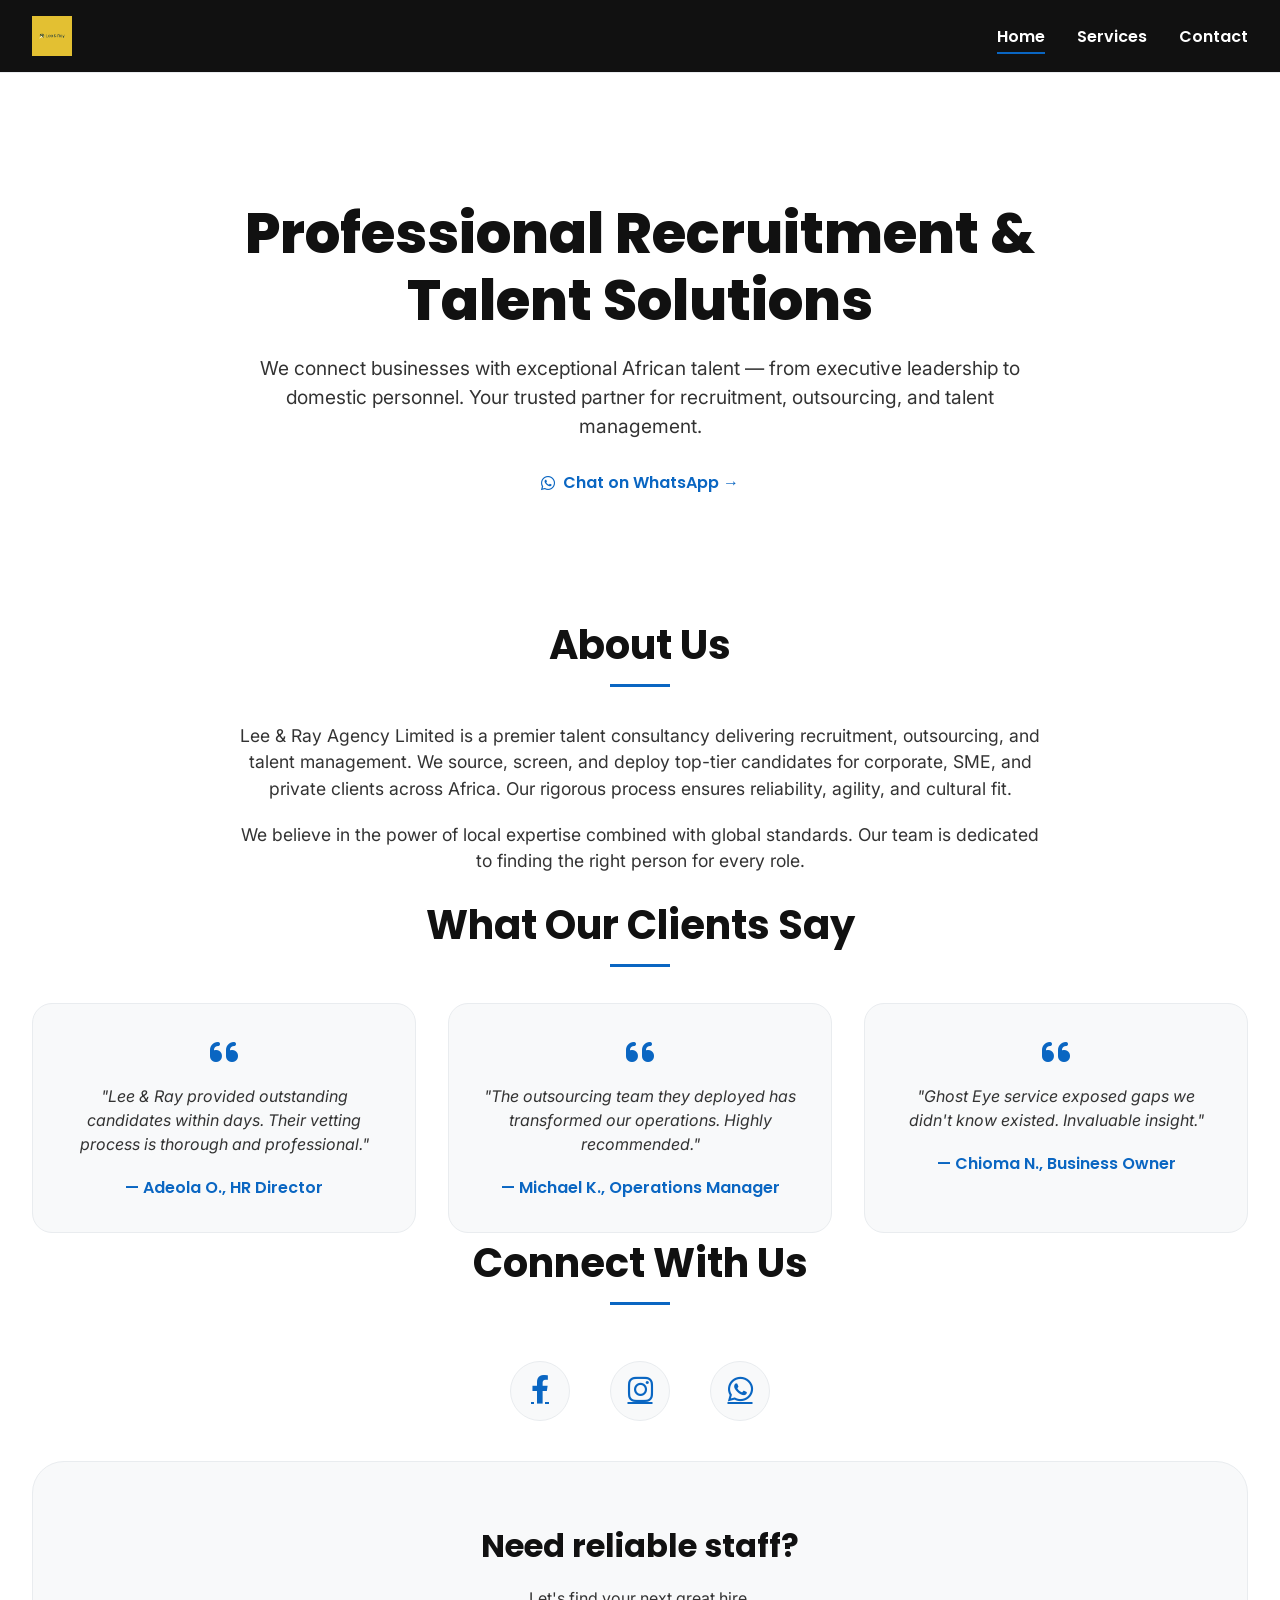
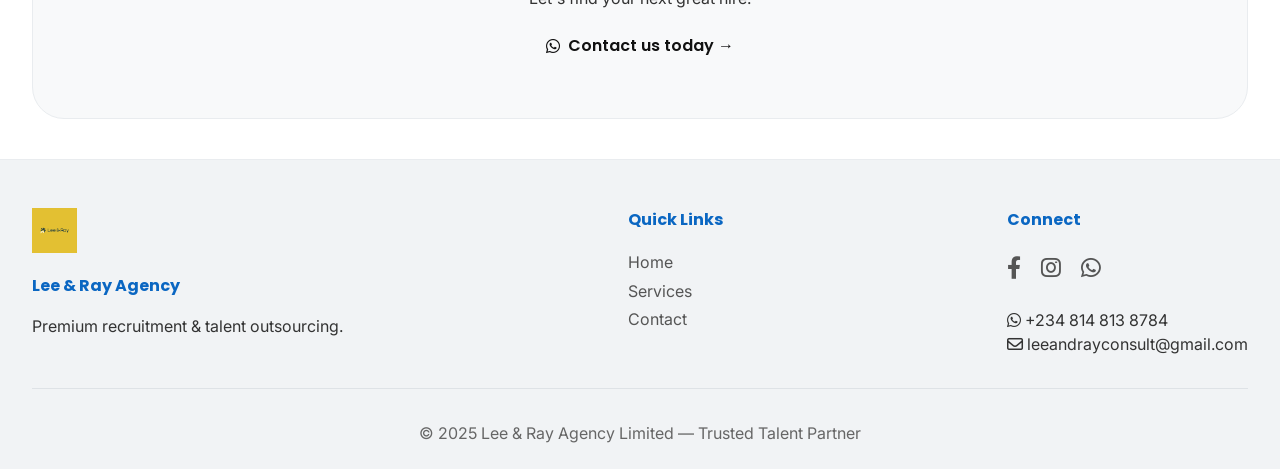
==== commit 9edb8dca: "Final: white background, black text, header logo only, footer logo added, all pages updated" ====
--- a/index.html
+++ b/index.html
@@ -15,7 +15,7 @@
     <div class="container nav-container">
       <div class="logo">
         <img src="images/logo.png" alt="Lee & Ray Logo" class="logo-img" onerror="this.src='data:image/svg+xml,%3Csvg xmlns=\'http://www.w3.org/2000/svg\' viewBox=\'0 0 100 100\'%3E%3Ccircle cx=\'50\' cy=\'50\' r=\'45\' fill=\'%230A66C2\'/%3E%3Ctext x=\'50\' y=\'70\' font-size=\'50\' text-anchor=\'middle\' fill=\'white\' font-weight=\'bold\'%3EL%3C/text%3E%3C/svg%3E'">
-        <h2>Lee &amp; <span>Ray Agency</span></h2>
+        <!-- Removed "Lee & Ray Agency" text heading as requested -->
       </div>
       <ul class="nav-links" id="navLinks">
         <li><a href="index.html" id="nav-home">Home</a></li>
@@ -88,6 +88,8 @@
     <div class="container">
       <div class="footer-content">
         <div class="footer-col">
+          <!-- Added logo in footer -->
+          <img src="images/logo.png" alt="Lee & Ray Logo" style="height: 45px; margin-bottom: 15px;" onerror="this.src='data:image/svg+xml,%3Csvg xmlns=\'http://www.w3.org/2000/svg\' viewBox=\'0 0 100 100\'%3E%3Ccircle cx=\'50\' cy=\'50\' r=\'45\' fill=\'%230A66C2\'/%3E%3Ctext x=\'50\' y=\'70\' font-size=\'50\' text-anchor=\'middle\' fill=\'white\' font-weight=\'bold\'%3EL%3C/text%3E%3C/svg%3E'">
           <h4>Lee &amp; Ray Agency</h4>
           <p>Premium recruitment & talent outsourcing.</p>
         </div>
--- a/styles.css
+++ b/styles.css
@@ -1,4 +1,3 @@
-/* ===== UPDATED CSS – Lighter theme, better fonts ===== */
 * {
   margin: 0;
   padding: 0;
@@ -7,8 +6,8 @@
 
 body {
   font-family: 'Inter', sans-serif;
-  background: #111827;  /* lighter than before */
-  color: #e5e7eb;       /* softer white */
+  background: #ffffff;   /* white background */
+  color: #111111;        /* dark grey/black text */
   line-height: 1.5;
   scroll-behavior: smooth;
   padding-top: 80px;
@@ -16,17 +15,15 @@
 
 h1, h2, h3, h4, .logo, .nav-links a, .stat-number, .text-link {
   font-family: 'Poppins', sans-serif;
-  letter-spacing: -0.3px;
-  font-weight: 600;
 }
 
 :root {
-  --black: #111827;
-  --white: #f9fafb;
-  --blue: #3b82f6;      /* brighter blue */
-  --blue-dark: #2563eb;
-  --gray-light: #1f2937; /* lighter card background */
-  --gray-mid: #374151;
+  --black: #ffffff;      /* now used for navbar background? we'll keep navbar dark? Actually navbar should stay dark for contrast – but user might want white navbar? We'll keep navbar dark as before but adjust text colors. */
+  --white: #111111;      /* used for text on dark backgrounds */
+  --blue: #0A66C2;
+  --blue-dark: #084a8f;
+  --gray-light: #f8f9fa; /* light grey for cards */
+  --gray-mid: #e9ecef;
   --transition: all 0.3s ease;
 }
 
@@ -36,7 +33,7 @@
   padding: 0 32px;
 }
 
-/* Text links */
+/* Text links (no buttons) */
 .text-link {
   color: var(--blue);
   text-decoration: none;
@@ -48,19 +45,19 @@
   font-size: 1rem;
 }
 .text-link:hover {
-  color: var(--white);
+  color: #000000;        /* darker on hover */
   gap: 12px;
 }
 .text-link.light {
-  color: var(--white);
+  color: #111111;        /* for light backgrounds, now dark */
 }
 .text-link.light:hover {
   color: var(--blue);
 }
 
-/* Navbar – solid but lighter */
+/* Navbar – always solid (keep dark for contrast) */
 .navbar {
-  background: #1e293b;
+  background: #111111;   /* dark navbar to stand out on white */
   padding: 16px 0;
   position: fixed;
   top: 0;
@@ -84,18 +81,16 @@
   width: auto;
 }
 .logo h2 {
-  font-size: 1.6rem;
+  font-size: 1.5rem;
   font-weight: 700;
-  letter-spacing: -0.5px;
-  color: white;
-  background: linear-gradient(135deg, #ffffff 0%, #cbd5e1 100%);
+  letter-spacing: -0.3px;
+  background: linear-gradient(135deg, #ffffff 0%, #a5b4fc 100%);
   -webkit-background-clip: text;
   background-clip: text;
   color: transparent;
 }
 .logo span {
   color: var(--blue);
-  font-weight: 700;
 }
 .nav-links {
   display: flex;
@@ -105,7 +100,7 @@
 .nav-links a {
   text-decoration: none;
   font-weight: 600;
-  color: var(--white);
+  color: #ffffff;        /* white text on dark navbar */
   transition: var(--transition);
   position: relative;
   padding-bottom: 4px;
@@ -131,9 +126,9 @@
   color: white;
 }
 
-/* Hero – lighter overlay */
+/* Hero – lighter overlay to make image visible, text now dark */
 .hero {
-  background: linear-gradient(135deg, rgba(0,0,0,0.6) 0%, rgba(0,0,0,0.5) 100%), url('https://images.unsplash.com/photo-1552664730-d307ca884978?ixlib=rb-4.0.3&auto=format&fit=crop&w=2070&q=80');
+  background: linear-gradient(135deg, rgba(255,255,255,0.85) 0%, rgba(255,255,255,0.9) 100%), url('https://images.unsplash.com/photo-1552664730-d307ca884978?ixlib=rb-4.0.3&auto=format&fit=crop&w=2070&q=80');
   background-size: cover;
   background-position: center;
   padding: 120px 0;
@@ -148,12 +143,12 @@
   font-weight: 800;
   line-height: 1.2;
   margin-bottom: 20px;
-  letter-spacing: -0.02em;
+  color: #111111;
 }
 .hero p {
   font-size: 1.2rem;
   margin-bottom: 30px;
-  color: #f3f4f6;
+  color: #333333;
 }
 
 /* Sections */
@@ -168,7 +163,7 @@
   position: relative;
   display: inline-block;
   width: 100%;
-  letter-spacing: -0.02em;
+  color: #111111;
 }
 .section-title:after {
   content: '';
@@ -185,7 +180,7 @@
   margin: 0 auto;
   text-align: center;
   font-size: 1.1rem;
-  color: #d1d5db;
+  color: #333333;
 }
 .about-content p {
   margin-bottom: 20px;
@@ -212,14 +207,14 @@
 .testimonial-card p {
   font-style: italic;
   margin-bottom: 20px;
-  color: #d1d5db;
+  color: #333333;
 }
 .testimonial-card h4 {
   color: var(--blue);
   font-weight: 600;
 }
 
-/* Social icons */
+/* Social links styling */
 .social-icons-wrapper {
   display: flex;
   justify-content: center;
@@ -247,6 +242,22 @@
   border-color: var(--blue);
 }
 
+/* Footer social icons */
+.footer-social-icons {
+  display: flex;
+  gap: 20px;
+  margin-bottom: 20px;
+}
+.footer-social-icons a {
+  color: #666;
+  font-size: 1.4rem;
+  transition: var(--transition);
+}
+.footer-social-icons a:hover {
+  color: var(--blue);
+  transform: translateY(-3px);
+}
+
 /* CTA banner */
 .cta-banner {
   background: var(--gray-light);
@@ -259,16 +270,121 @@
 .cta-banner h3 {
   font-size: 2rem;
   margin-bottom: 16px;
+  color: #111111;
 }
 .cta-banner p {
   margin-bottom: 24px;
-  color: #d1d5db;
+  color: #333333;
+}
+
+/* Services page */
+.services-list {
+  display: flex;
+  flex-direction: column;
+  gap: 48px;
+}
+.service-item {
+  display: flex;
+  flex-wrap: wrap;
+  gap: 32px;
+  background: var(--gray-light);
+  border-radius: 24px;
+  padding: 32px;
+  border: 1px solid var(--gray-mid);
+}
+.service-item-img {
+  width: 180px;
+  height: 180px;
+  object-fit: cover;
+  border-radius: 20px;
+}
+.service-item-content {
+  flex: 1;
+}
+.service-item-content h3 {
+  font-size: 1.8rem;
+  margin-bottom: 16px;
+  color: #111111;
+}
+.service-item-content p {
+  color: #333333;
+}
+.service-item-content ul {
+  margin: 20px 0;
+  list-style: none;
+}
+.service-item-content li {
+  margin-bottom: 8px;
+  color: #333333;
+}
+
+/* Contact page */
+.contact-grid {
+  display: grid;
+  grid-template-columns: 1fr 1fr;
+  gap: 48px;
+}
+.contact-info {
+  background: var(--gray-light);
+  padding: 32px;
+  border-radius: 28px;
+}
+.contact-info h3 {
+  color: #111111;
+}
+.contact-info-item {
+  display: flex;
+  align-items: center;
+  gap: 16px;
+  margin-bottom: 32px;
+}
+.contact-info-item i {
+  font-size: 1.8rem;
+  color: var(--blue);
+}
+.contact-info-item div, .contact-info-item a {
+  color: #333333;
+}
+.contact-info-item a {
+  text-decoration: none;
+}
+.contact-info-item a:hover {
+  color: var(--blue);
+}
+.contact-form {
+  background: var(--gray-light);
+  padding: 32px;
+  border-radius: 28px;
+}
+.contact-form h3 {
+  color: #111111;
+}
+.form-group {
+  margin-bottom: 24px;
+}
+input, textarea {
+  width: 100%;
+  padding: 14px 18px;
+  border: 1px solid var(--gray-mid);
+  background: #ffffff;
+  color: #111111;
+  border-radius: 16px;
+  font-family: 'Inter', sans-serif;
+}
+input:focus, textarea:focus {
+  outline: none;
+  border-color: var(--blue);
+}
+.form-note {
+  font-size: 0.8rem;
+  margin-top: 16px;
+  color: #666;
 }
 
 /* Footer */
 footer {
-  background: #0f172a;
-  color: #9ca3af;
+  background: #f1f3f5;
+  color: #333;
   padding: 48px 0 24px;
   margin-top: 40px;
   border-top: 1px solid var(--gray-mid);
@@ -284,29 +400,30 @@
   margin-bottom: 16px;
 }
 .footer-col a {
-  color: #9ca3af;
+  color: #555;
   text-decoration: none;
   line-height: 1.8;
 }
-.footer-social-icons {
-  display: flex;
-  gap: 20px;
-  margin-bottom: 20px;
-}
-.footer-social-icons a {
-  color: #9ca3af;
-  font-size: 1.4rem;
-  transition: var(--transition);
-}
-.footer-social-icons a:hover {
-  color: var(--blue);
-  transform: translateY(-3px);
+.footer-col a:hover {
+  color: var(--blue);
 }
 .footer-bottom {
   text-align: center;
   padding-top: 32px;
-  border-top: 1px solid #1e293b;
+  border-top: 1px solid #dee2e6;
   margin-top: 32px;
+  color: #666;
+}
+
+/* Scroll reveal */
+.reveal {
+  opacity: 0;
+  transform: translateY(28px);
+  transition: opacity 0.7s ease, transform 0.7s ease;
+}
+.reveal.visible {
+  opacity: 1;
+  transform: translateY(0);
 }
 
 /* Responsive */
@@ -322,7 +439,7 @@
     top: 70px;
     left: -100%;
     flex-direction: column;
-    background: #1e293b;
+    background: #111111;
     width: 80%;
     height: calc(100vh - 70px);
     padding: 40px 32px;
@@ -343,26 +460,31 @@
   .section-title {
     font-size: 1.8rem;
   }
-}
-
-/* Scroll reveal */
-.reveal {
-  opacity: 0;
-  transform: translateY(28px);
-  transition: opacity 0.7s ease, transform 0.7s ease;
-}
-.reveal.visible {
-  opacity: 1;
-  transform: translateY(0);
-}
-
-/* Dot lists for services */
-.dot-list {
-  list-style: disc;
-  margin: 20px 0 20px 20px;
-  padding-left: 0;
-}
-.dot-list li {
-  margin-bottom: 8px;
-  color: #d1d5db;
+  .contact-grid {
+    grid-template-columns: 1fr;
+  }
+  .service-item-img {
+    width: 100%;
+    height: 200px;
+  }
+}
+
+/* Professional list styling (no emojis, clean bullets) */
+.professional-list {
+  list-style: none;
+  margin: 20px 0;
+  padding: 0;
+}
+.professional-list li {
+  margin-bottom: 10px;
+  padding-left: 20px;
+  position: relative;
+  color: #333333;
+}
+.professional-list li::before {
+  content: "—";
+  color: var(--blue);
+  position: absolute;
+  left: 0;
+  font-weight: 600;
 }
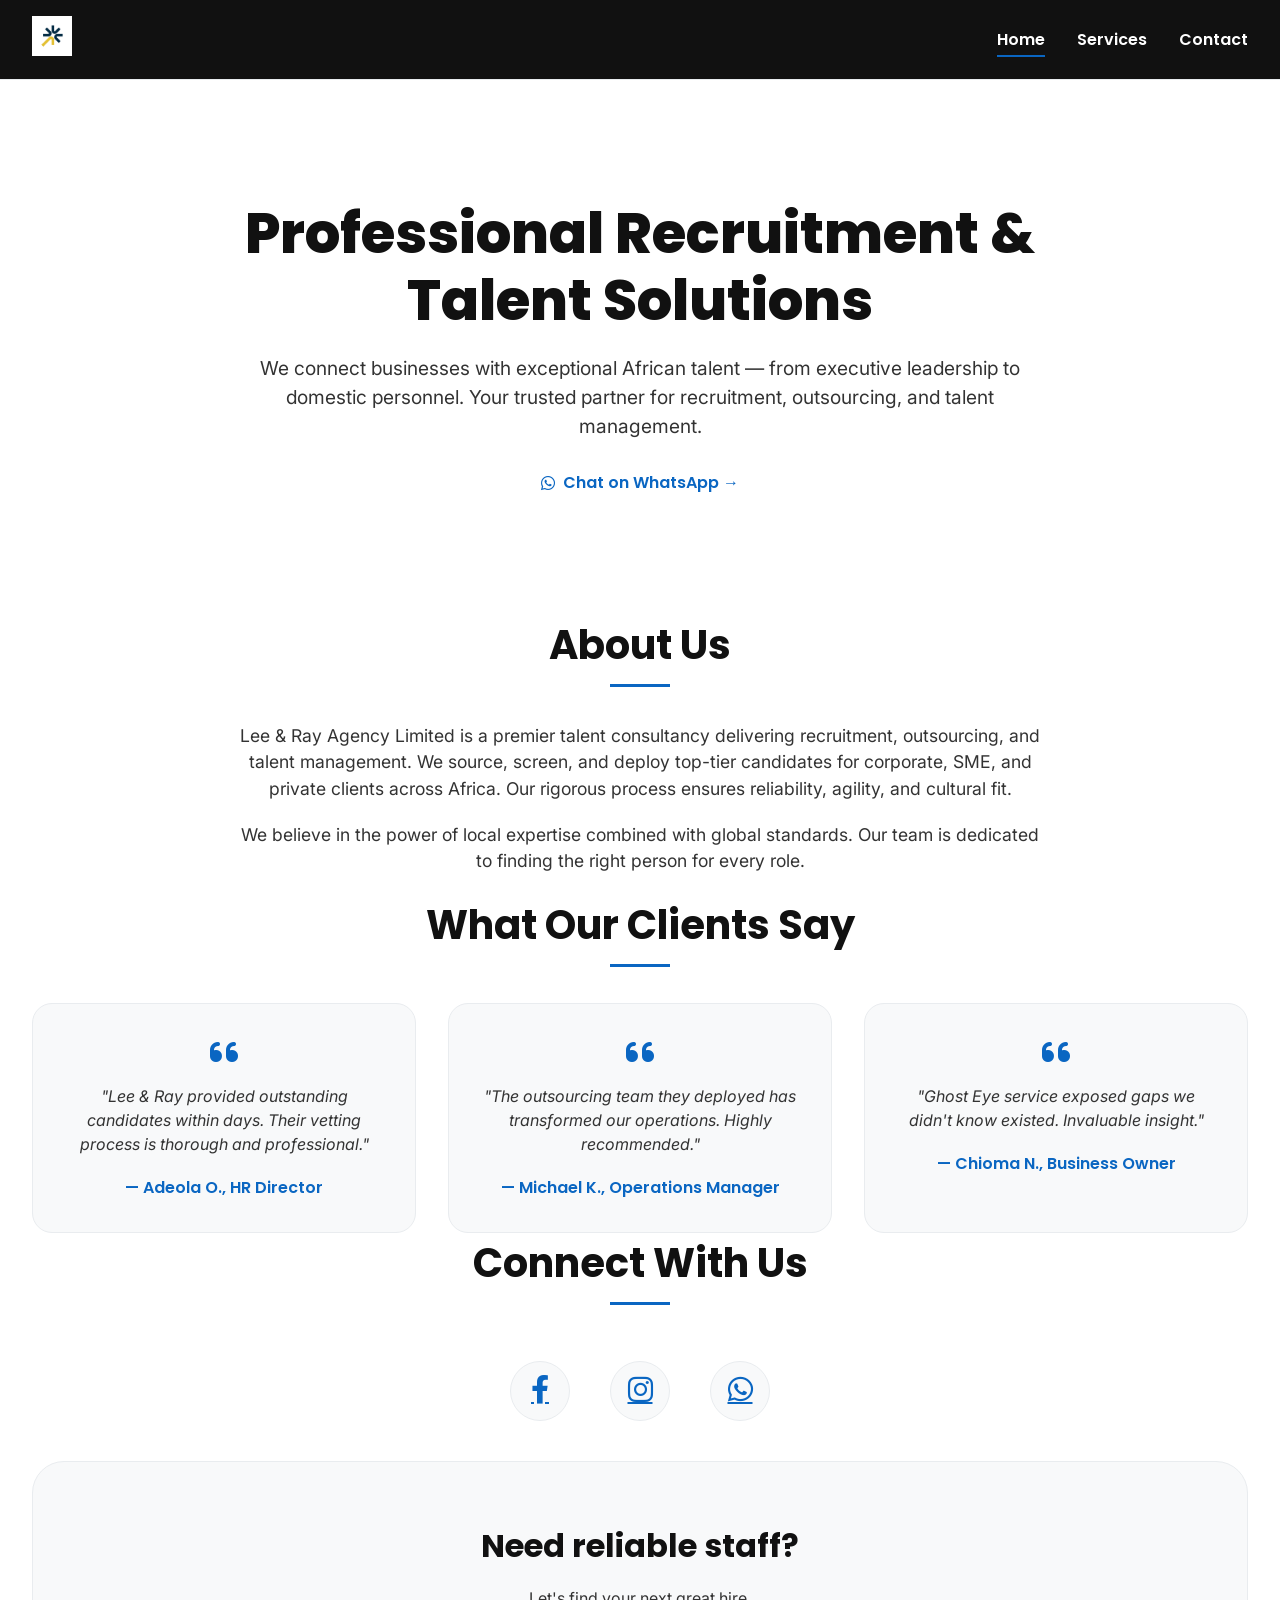
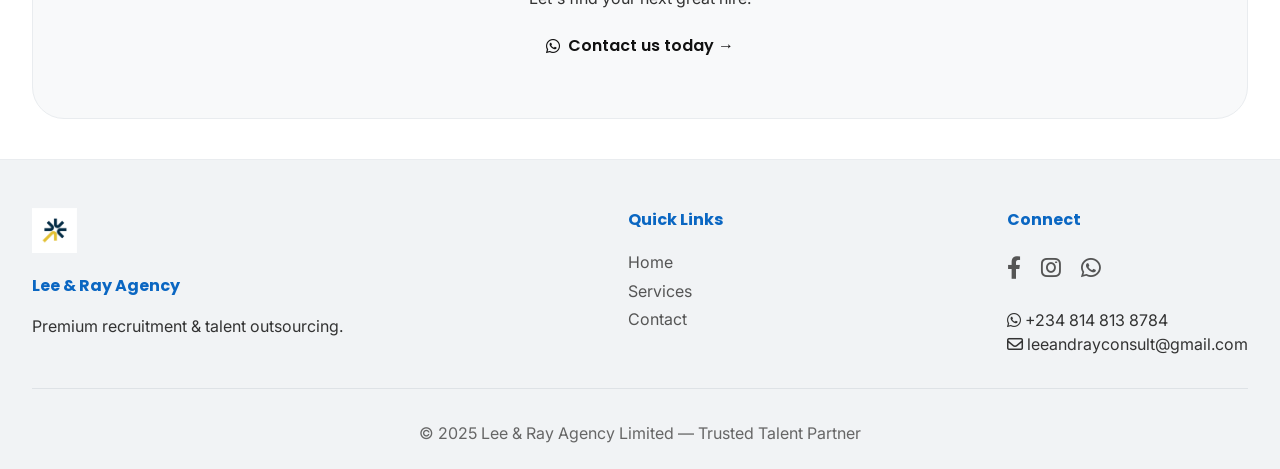
==== commit cc1373cd: "Final: mobile navigation fix, touch events, larger tap targets, all pages consistent" ====
--- a/index.html
+++ b/index.html
@@ -4,7 +4,6 @@
   <meta charset="UTF-8">
   <meta name="viewport" content="width=device-width, initial-scale=1.0, viewport-fit=cover">
   <title>Lee & Ray Agency | Home</title>
-  <!-- Favicon (local) -->
   <link rel="icon" type="image/x-icon" href="images/favicon.ico">
   <link href="https://fonts.googleapis.com/css2?family=Inter:opsz,wght@14..32,300;400;500;600;700&family=Poppins:wght@400;500;600;700;800&display=swap" rel="stylesheet">
   <link rel="stylesheet" href="https://cdnjs.cloudflare.com/ajax/libs/font-awesome/6.0.0-beta3/css/all.min.css">
@@ -14,8 +13,9 @@
   <nav class="navbar" id="mainNav">
     <div class="container nav-container">
       <div class="logo">
-        <img src="images/logo.png" alt="Lee & Ray Logo" class="logo-img" onerror="this.src='data:image/svg+xml,%3Csvg xmlns=\'http://www.w3.org/2000/svg\' viewBox=\'0 0 100 100\'%3E%3Ccircle cx=\'50\' cy=\'50\' r=\'45\' fill=\'%230A66C2\'/%3E%3Ctext x=\'50\' y=\'70\' font-size=\'50\' text-anchor=\'middle\' fill=\'white\' font-weight=\'bold\'%3EL%3C/text%3E%3C/svg%3E'">
-        <!-- Removed "Lee & Ray Agency" text heading as requested -->
+        <a href="index.html">
+          <img src="images/logo.png" alt="Lee & Ray Logo" class="logo-img" onerror="this.src='data:image/svg+xml,%3Csvg xmlns=\'http://www.w3.org/2000/svg\' viewBox=\'0 0 100 100\'%3E%3Ccircle cx=\'50\' cy=\'50\' r=\'45\' fill=\'%230A66C2\'/%3E%3Ctext x=\'50\' y=\'70\' font-size=\'50\' text-anchor=\'middle\' fill=\'white\' font-weight=\'bold\'%3EL%3C/text%3E%3C/svg%3E'">
+        </a>
       </div>
       <ul class="nav-links" id="navLinks">
         <li><a href="index.html" id="nav-home">Home</a></li>
@@ -26,6 +26,7 @@
     </div>
   </nav>
 
+  <!-- Rest of the home page content unchanged -->
   <main>
     <section class="hero">
       <div class="container">
@@ -88,7 +89,6 @@
     <div class="container">
       <div class="footer-content">
         <div class="footer-col">
-          <!-- Added logo in footer -->
           <img src="images/logo.png" alt="Lee & Ray Logo" style="height: 45px; margin-bottom: 15px;" onerror="this.src='data:image/svg+xml,%3Csvg xmlns=\'http://www.w3.org/2000/svg\' viewBox=\'0 0 100 100\'%3E%3Ccircle cx=\'50\' cy=\'50\' r=\'45\' fill=\'%230A66C2\'/%3E%3Ctext x=\'50\' y=\'70\' font-size=\'50\' text-anchor=\'middle\' fill=\'white\' font-weight=\'bold\'%3EL%3C/text%3E%3C/svg%3E'">
           <h4>Lee &amp; Ray Agency</h4>
           <p>Premium recruitment & talent outsourcing.</p>
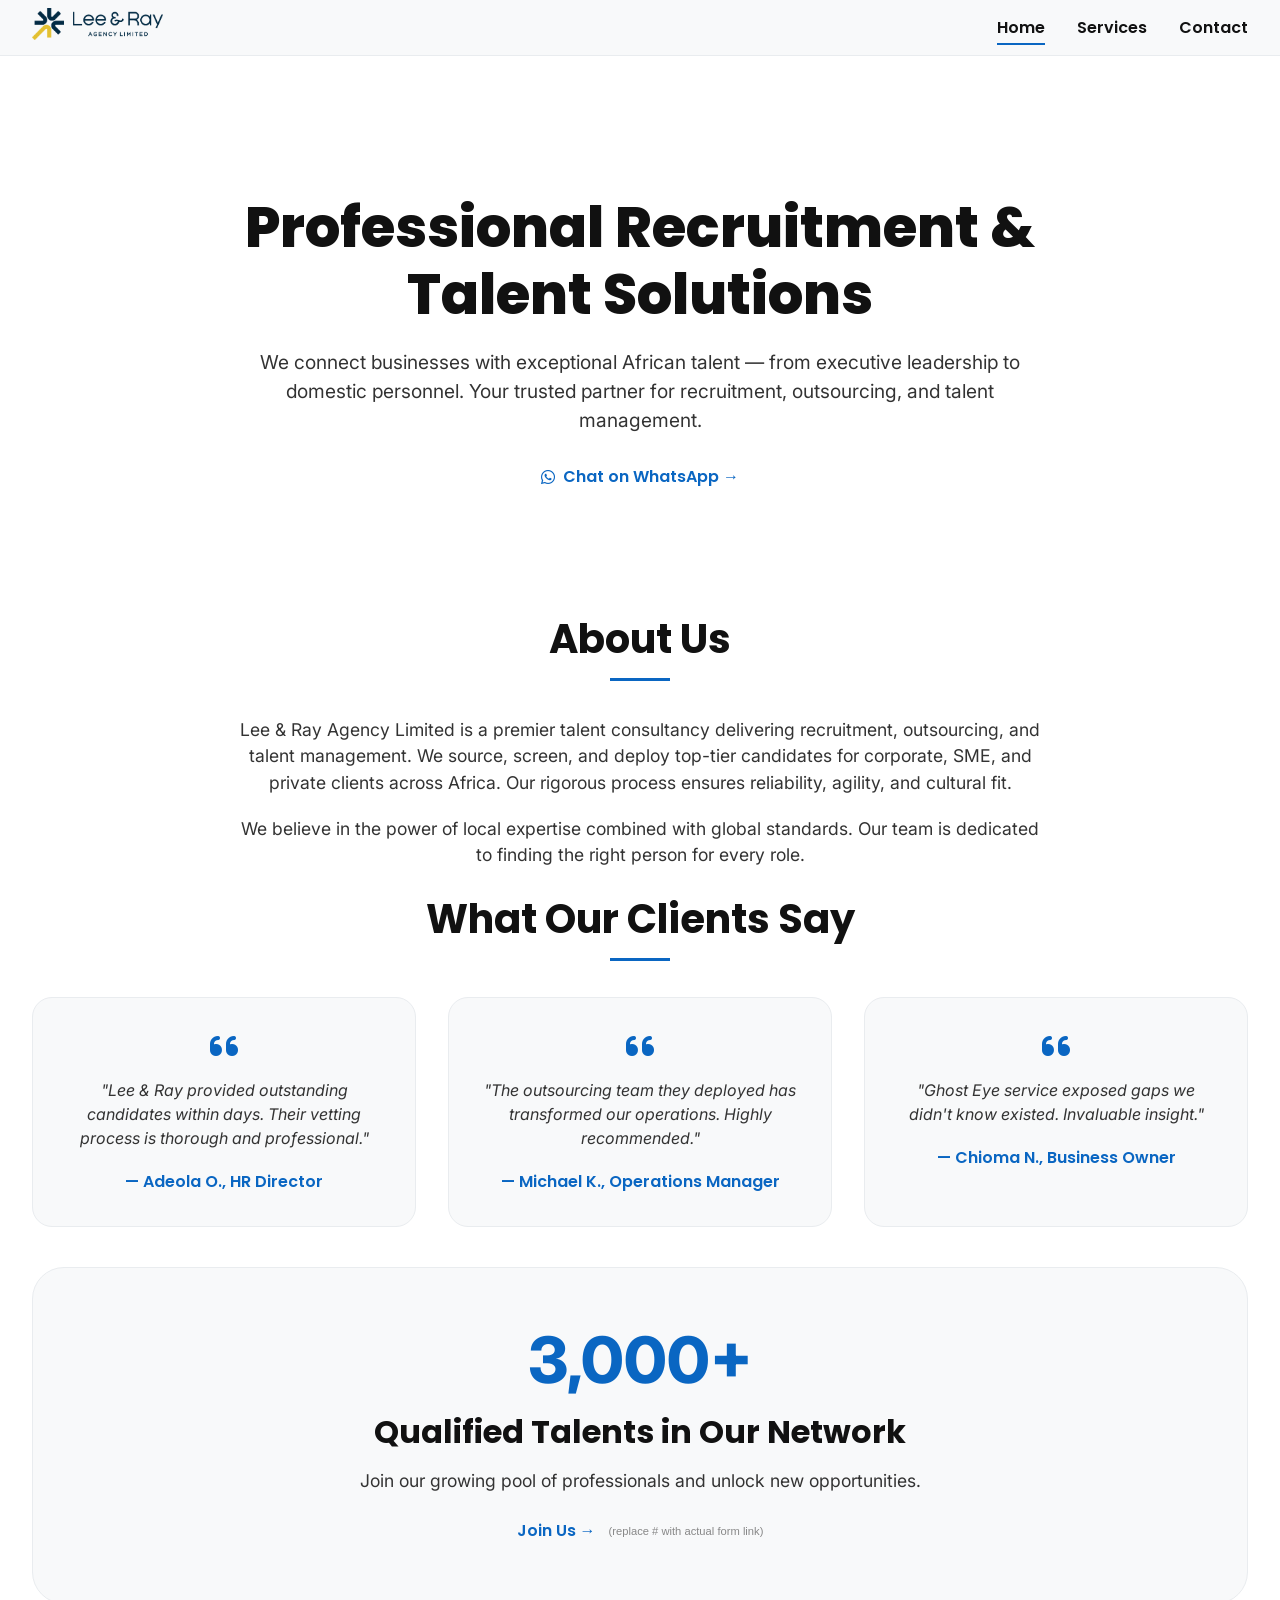
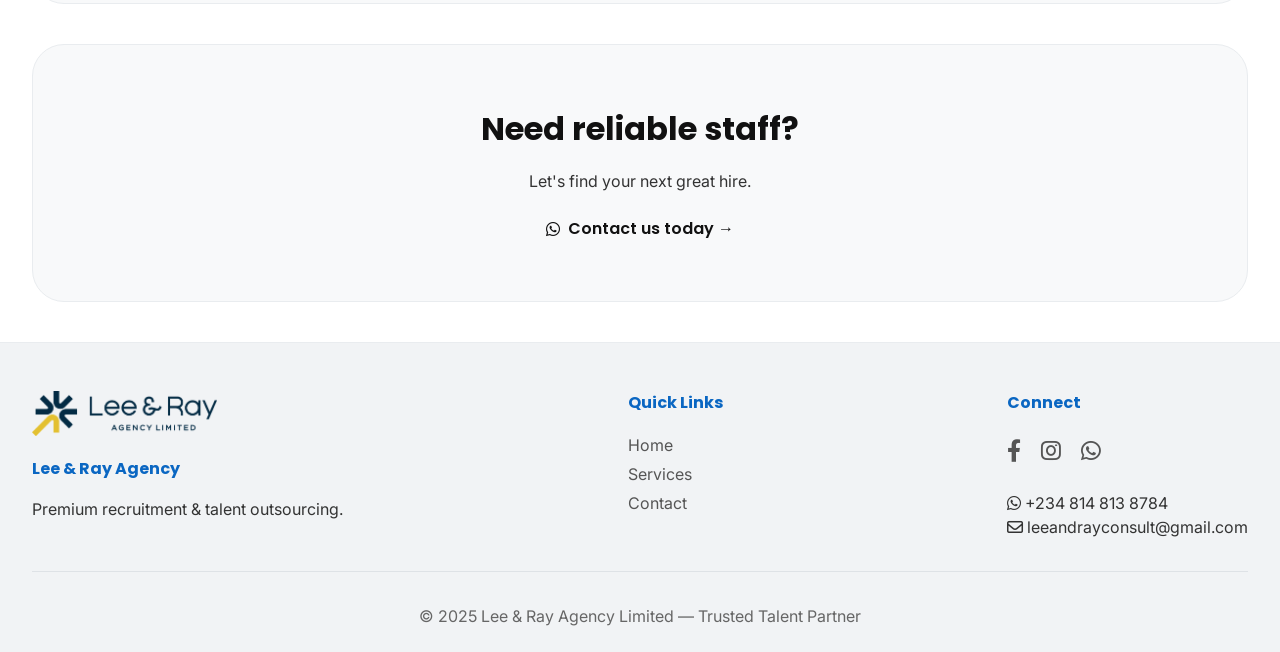
==== commit a8b468c1: "Added Talent Pool section styles (3000+ and Join Us), updated logo" ====
--- a/index.html
+++ b/index.html
@@ -26,7 +26,6 @@
     </div>
   </nav>
 
-  <!-- Rest of the home page content unchanged -->
   <main>
     <section class="hero">
       <div class="container">
@@ -67,12 +66,15 @@
       </div>
     </section>
 
+    <!-- Talent Pool Section (replaces Connect With Us) -->
     <section class="container reveal">
-      <h2 class="section-title">Connect With Us</h2>
-      <div class="social-icons-wrapper">
-        <a href="https://www.facebook.com/share/1B9zE62vd2/" class="social-icon" target="_blank" rel="noopener noreferrer"><i class="fab fa-facebook-f"></i></a>
-        <a href="https://www.instagram.com/leerayagency" class="social-icon" target="_blank" rel="noopener noreferrer"><i class="fab fa-instagram"></i></a>
-        <a href="https://whatsapp.com/channel/0029Vazezuy2ZjCoZ9tDdW3Q" class="social-icon" target="_blank" rel="noopener noreferrer"><i class="fab fa-whatsapp"></i></a>
+      <div class="talent-pool-wrapper">
+        <div class="talent-pool-number">3,000+</div>
+        <h3 class="talent-pool-title">Qualified Talents in Our Network</h3>
+        <p class="talent-pool-description">Join our growing pool of professionals and unlock new opportunities.</p>
+        <a href="#" class="talent-pool-link text-link" target="_blank" rel="noopener noreferrer">
+          Join Us → <span class="placeholder-note">(replace # with actual form link)</span>
+        </a>
       </div>
     </section>
 
--- a/styles.css
+++ b/styles.css
@@ -6,11 +6,11 @@
 
 body {
   font-family: 'Inter', sans-serif;
-  background: #ffffff;   /* white background */
-  color: #111111;        /* dark grey/black text */
+  background: #ffffff;
+  color: #111111;
   line-height: 1.5;
   scroll-behavior: smooth;
-  padding-top: 80px;
+  padding-top: 74px;   /* space for thinner header */
 }
 
 h1, h2, h3, h4, .logo, .nav-links a, .stat-number, .text-link {
@@ -18,11 +18,11 @@
 }
 
 :root {
-  --black: #ffffff;      /* now used for navbar background? we'll keep navbar dark? Actually navbar should stay dark for contrast – but user might want white navbar? We'll keep navbar dark as before but adjust text colors. */
-  --white: #111111;      /* used for text on dark backgrounds */
+  --black: #ffffff;
+  --white: #111111;
   --blue: #0A66C2;
   --blue-dark: #084a8f;
-  --gray-light: #f8f9fa; /* light grey for cards */
+  --gray-light: #f8f9fa;
   --gray-mid: #e9ecef;
   --transition: all 0.3s ease;
 }
@@ -33,7 +33,7 @@
   padding: 0 32px;
 }
 
-/* Text links (no buttons) */
+/* Text links */
 .text-link {
   color: var(--blue);
   text-decoration: none;
@@ -45,20 +45,20 @@
   font-size: 1rem;
 }
 .text-link:hover {
-  color: #000000;        /* darker on hover */
+  color: #000000;
   gap: 12px;
 }
 .text-link.light {
-  color: #111111;        /* for light backgrounds, now dark */
+  color: #111111;
 }
 .text-link.light:hover {
   color: var(--blue);
 }
 
-/* Navbar – always solid (keep dark for contrast) */
+/* Navbar – lighter background, thinner */
 .navbar {
-  background: #111111;   /* dark navbar to stand out on white */
-  padding: 16px 0;
+  background: #f8f9fa;   /* light gray – lets dark blue logo stand out */
+  padding: 8px 0;         /* thinner header */
   position: fixed;
   top: 0;
   left: 0;
@@ -77,14 +77,16 @@
   gap: 10px;
 }
 .logo-img {
-  height: 40px;
+  height: 32px;          /* smaller logo to match thinner header */
   width: auto;
+  background: transparent;
+  object-fit: contain;
 }
 .logo h2 {
   font-size: 1.5rem;
   font-weight: 700;
   letter-spacing: -0.3px;
-  background: linear-gradient(135deg, #ffffff 0%, #a5b4fc 100%);
+  background: linear-gradient(135deg, #0b1a2e 0%, #0A66C2 100%);
   -webkit-background-clip: text;
   background-clip: text;
   color: transparent;
@@ -100,7 +102,7 @@
 .nav-links a {
   text-decoration: none;
   font-weight: 600;
-  color: #ffffff;        /* white text on dark navbar */
+  color: #111111;        /* dark text on light header */
   transition: var(--transition);
   position: relative;
   padding-bottom: 4px;
@@ -123,10 +125,10 @@
   display: none;
   font-size: 1.8rem;
   cursor: pointer;
-  color: white;
-}
-
-/* Hero – lighter overlay to make image visible, text now dark */
+  color: #111111;        /* dark hamburger icon */
+}
+
+/* Hero */
 .hero {
   background: linear-gradient(135deg, rgba(255,255,255,0.85) 0%, rgba(255,255,255,0.9) 100%), url('https://images.unsplash.com/photo-1552664730-d307ca884978?ixlib=rb-4.0.3&auto=format&fit=crop&w=2070&q=80');
   background-size: cover;
@@ -214,7 +216,7 @@
   font-weight: 600;
 }
 
-/* Social links styling */
+/* Social icons (only used in footer now, but kept for compatibility) */
 .social-icons-wrapper {
   display: flex;
   justify-content: center;
@@ -426,22 +428,42 @@
   transform: translateY(0);
 }
 
+/* Professional list styling */
+.professional-list {
+  list-style: none;
+  margin: 20px 0;
+  padding: 0;
+}
+.professional-list li {
+  margin-bottom: 10px;
+  padding-left: 20px;
+  position: relative;
+  color: #333333;
+}
+.professional-list li::before {
+  content: "—";
+  color: var(--blue);
+  position: absolute;
+  left: 0;
+  font-weight: 600;
+}
+
 /* Responsive */
 @media (max-width: 880px) {
   body {
-    padding-top: 70px;
+    padding-top: 66px;   /* adjusted for thinner header on mobile */
   }
   .container {
     padding: 0 24px;
   }
   .nav-links {
     position: fixed;
-    top: 70px;
+    top: 66px;
     left: -100%;
     flex-direction: column;
-    background: #111111;
+    background: #f8f9fa;  /* light background to match header */
     width: 80%;
-    height: calc(100vh - 70px);
+    height: calc(100vh - 66px);
     padding: 40px 32px;
     transition: 0.3s;
     gap: 28px;
@@ -453,6 +475,15 @@
   }
   .hamburger {
     display: block;
+    padding: 10px;
+    touch-action: manipulation;
+  }
+  .nav-links a {
+    display: block;
+    padding: 12px 0;
+    pointer-events: auto;
+    touch-action: manipulation;
+    color: #111111;      /* dark text on light mobile menu */
   }
   .hero h1 {
     font-size: 2rem;
@@ -469,22 +500,55 @@
   }
 }
 
-/* Professional list styling (no emojis, clean bullets) */
-.professional-list {
-  list-style: none;
-  margin: 20px 0;
-  padding: 0;
-}
-.professional-list li {
-  margin-bottom: 10px;
-  padding-left: 20px;
-  position: relative;
-  color: #333333;
-}
-.professional-list li::before {
-  content: "—";
-  color: var(--blue);
-  position: absolute;
-  left: 0;
+/* ===== NEW TALENT POOL SECTION STYLES (added) ===== */
+.talent-pool-wrapper {
+  text-align: center;
+  background: var(--gray-light);
+  border-radius: 32px;
+  padding: 60px 40px;
+  margin: 40px 0;
+  border: 1px solid var(--gray-mid);
+}
+.talent-pool-number {
+  font-size: 4rem;
+  font-weight: 800;
+  color: var(--blue);
+  line-height: 1;
+  margin-bottom: 16px;
+}
+.talent-pool-title {
+  font-size: 2rem;
+  font-weight: 700;
+  margin-bottom: 12px;
+  color: #111111;
+}
+.talent-pool-description {
+  font-size: 1.1rem;
+  color: #333333;
+  margin-bottom: 24px;
+}
+.talent-pool-link {
+  display: inline-flex;
+  align-items: center;
+  gap: 8px;
   font-weight: 600;
+}
+.placeholder-note {
+  font-size: 0.7rem;
+  color: #888;
+  font-weight: normal;
+  margin-left: 5px;
+}
+
+/* Responsive adjustments for talent pool on mobile */
+@media (max-width: 768px) {
+  .talent-pool-number {
+    font-size: 3rem;
+  }
+  .talent-pool-title {
+    font-size: 1.5rem;
+  }
+  .talent-pool-wrapper {
+    padding: 40px 24px;
+  }
 }
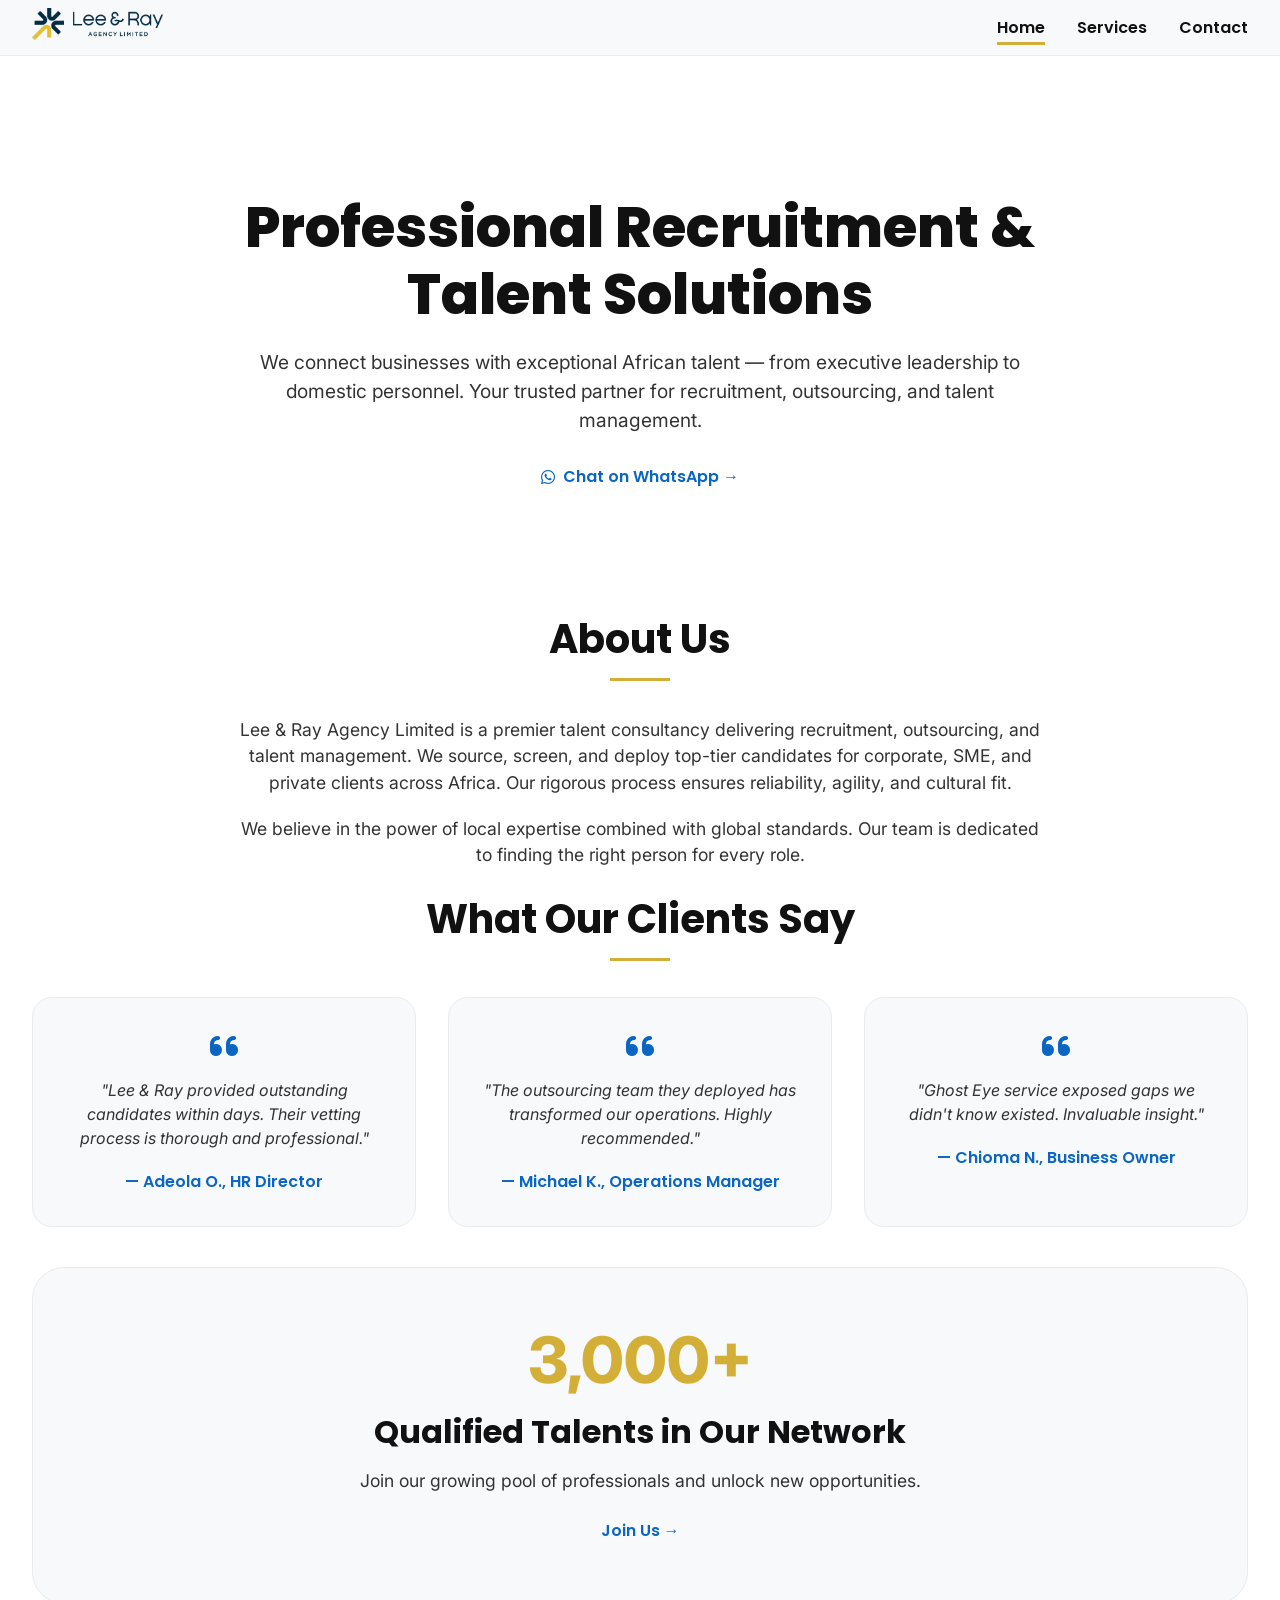
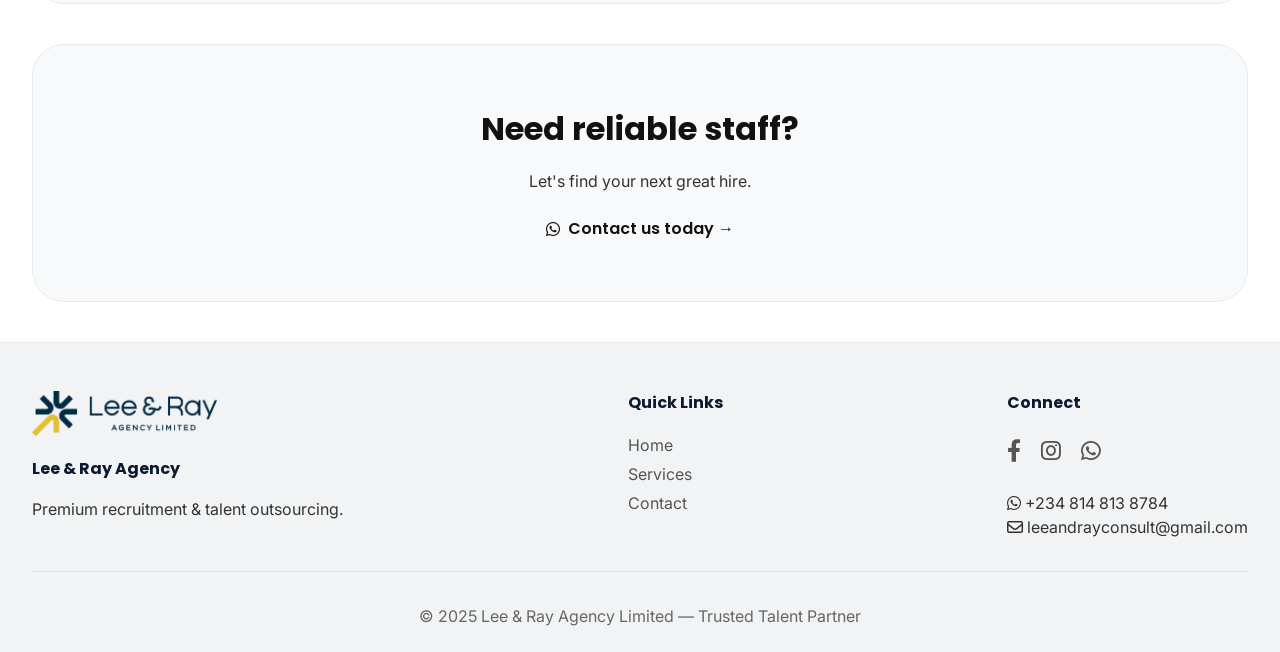
==== commit 6f9fa146: "Final updates: Talent Pool section on homepage, contact page spacing fix, new Ghost Eye image" ====
--- a/index.html
+++ b/index.html
@@ -72,8 +72,8 @@
         <div class="talent-pool-number">3,000+</div>
         <h3 class="talent-pool-title">Qualified Talents in Our Network</h3>
         <p class="talent-pool-description">Join our growing pool of professionals and unlock new opportunities.</p>
-        <a href="#" class="talent-pool-link text-link" target="_blank" rel="noopener noreferrer">
-          Join Us → <span class="placeholder-note">(replace # with actual form link)</span>
+        <a href="https://forms.gle/NyVcZMH4jgr47kt59" class="talent-pool-link text-link" target="_blank" rel="noopener noreferrer">
+          Join Us →
         </a>
       </div>
     </section>
--- a/styles.css
+++ b/styles.css
@@ -551,4 +551,41 @@
   .talent-pool-wrapper {
     padding: 40px 24px;
   }
+}
+
+/* ===== BRAND ACCENTS (Navy Blue + Yellow) – added without altering existing styles ===== */
+/* Navy blue hover effect on text links */
+.text-link:hover {
+  color: #0b1a2e !important;  /* navy blue on hover (overrides previous black) */
+  text-shadow: 0 0 1px rgba(212, 175, 55, 0.3);
+}
+
+/* Yellow underline / accent on active nav links and section titles */
+.nav-links a.active::after,
+.section-title:after {
+  background: #D4AF37 !important;  /* gold / yellow */
+  height: 3px;
+}
+
+/* Yellow border on service cards and testimonial cards on hover */
+.service-item:hover,
+.testimonial-card:hover {
+  border-color: #D4AF37 !important;
+  box-shadow: 0 0 0 1px #D4AF37, 0 12px 24px rgba(0,0,0,0.05);
+  transition: all 0.3s ease;
+}
+
+/* Yellow accent on CTA button hover */
+.cta-banner .text-link:hover {
+  color: #D4AF37 !important;
+}
+
+/* Navy blue background for footer headings */
+.footer-col h4 {
+  color: #0b1a2e;  /* navy blue instead of blue */
+}
+
+/* Yellow number in talent pool */
+.talent-pool-number {
+  color: #D4AF37 !important;  /* gold */
 }
